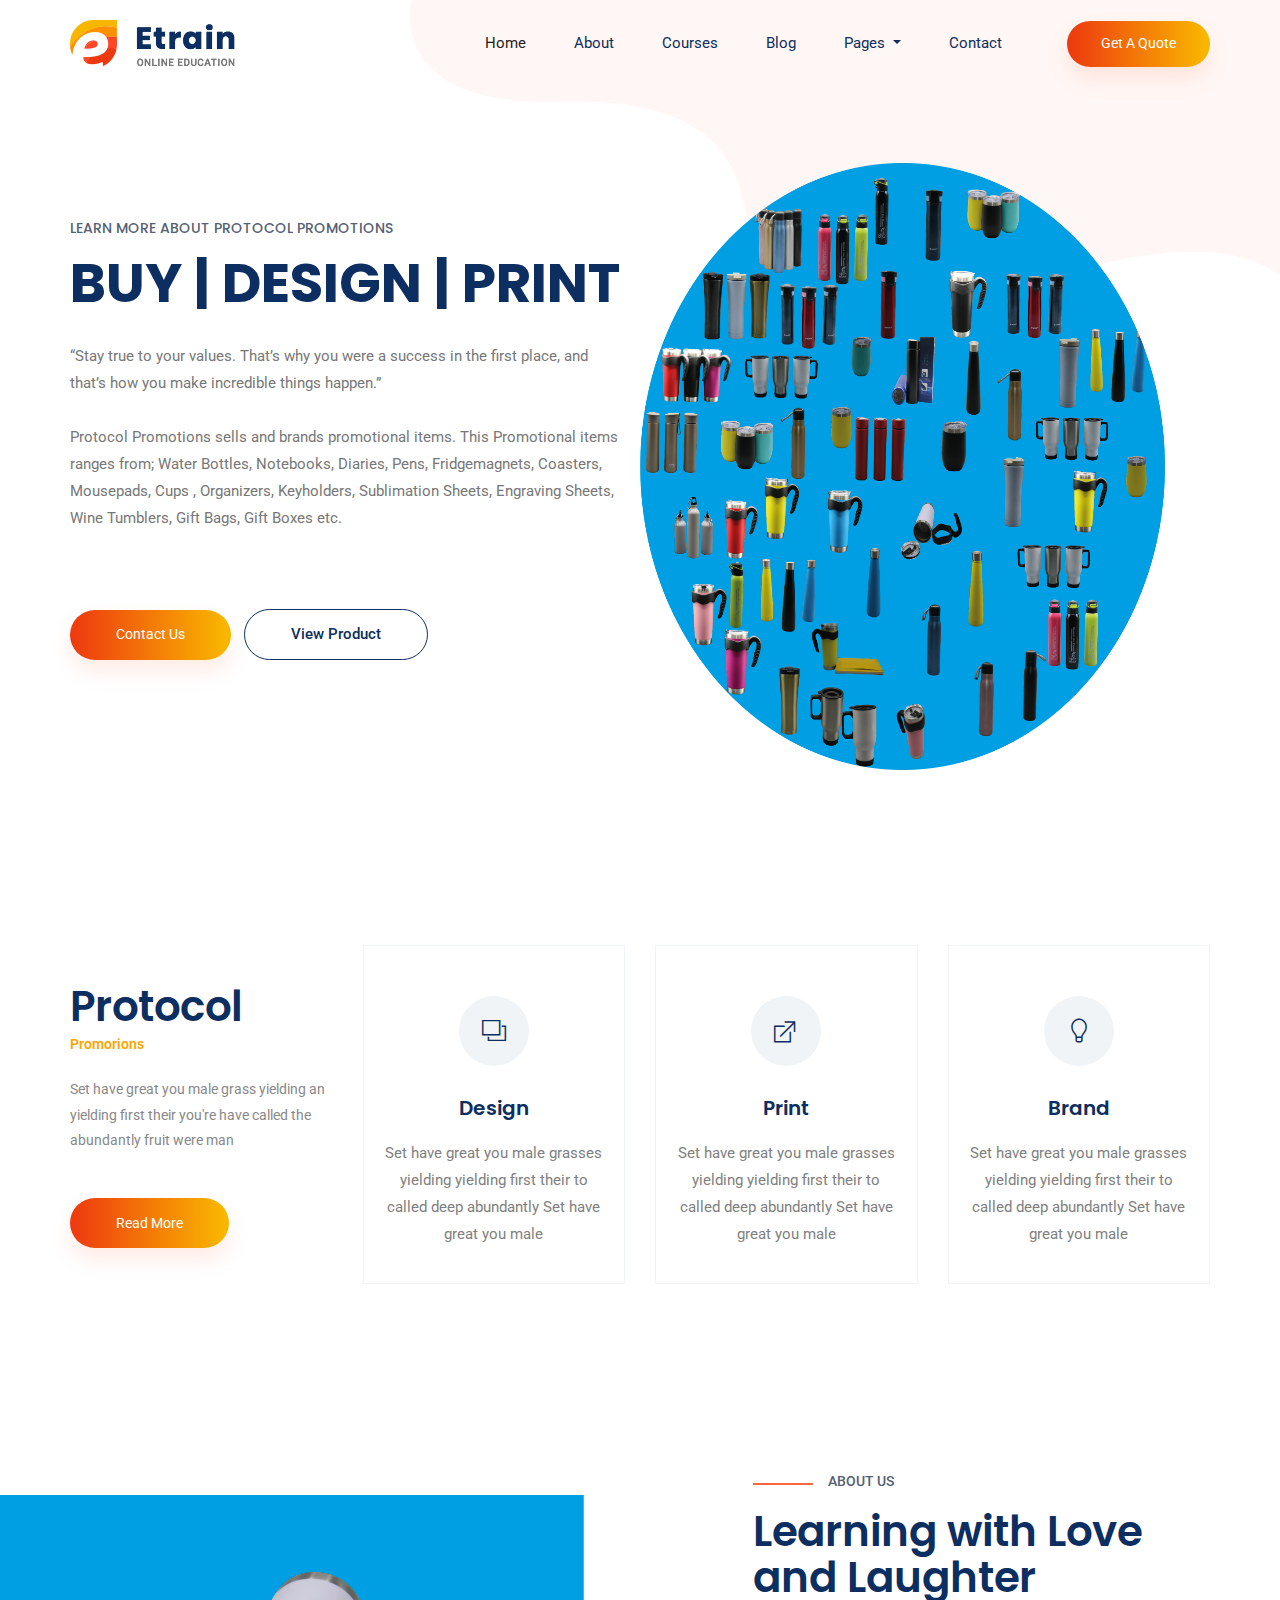
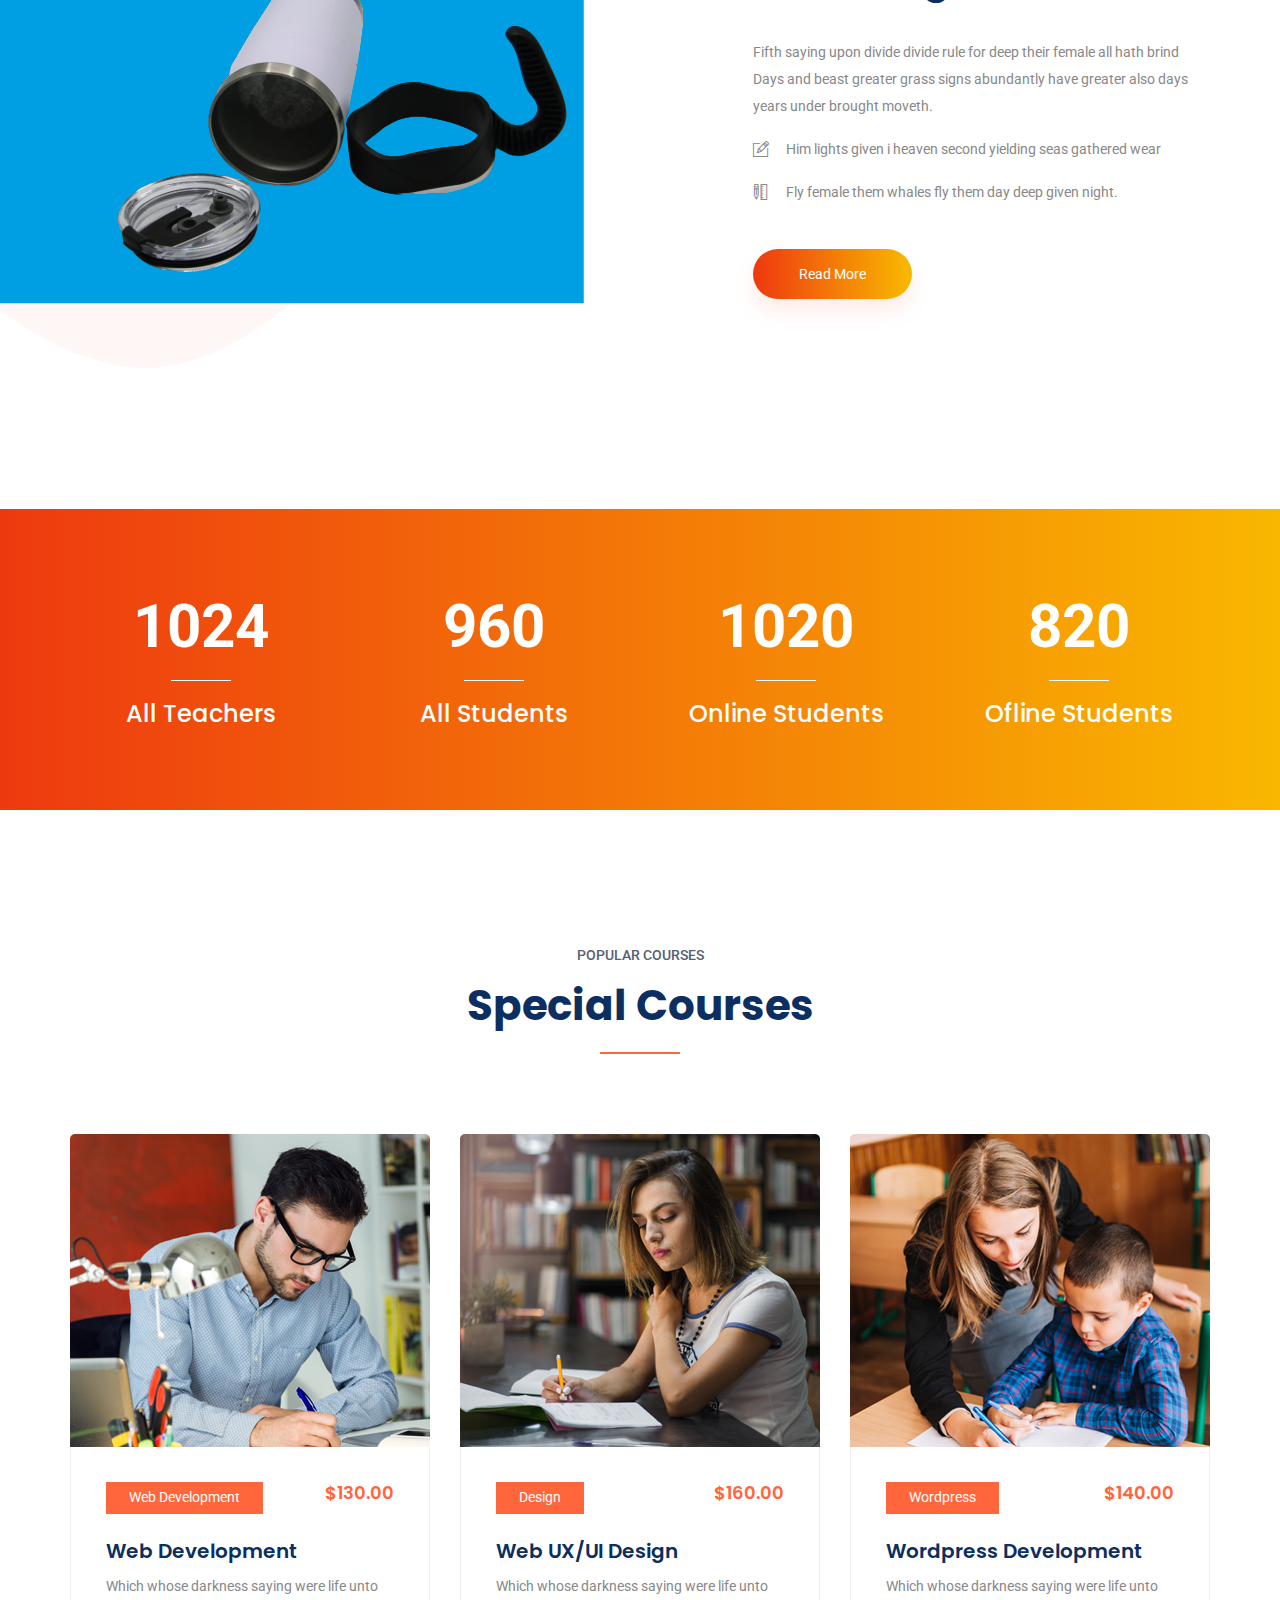
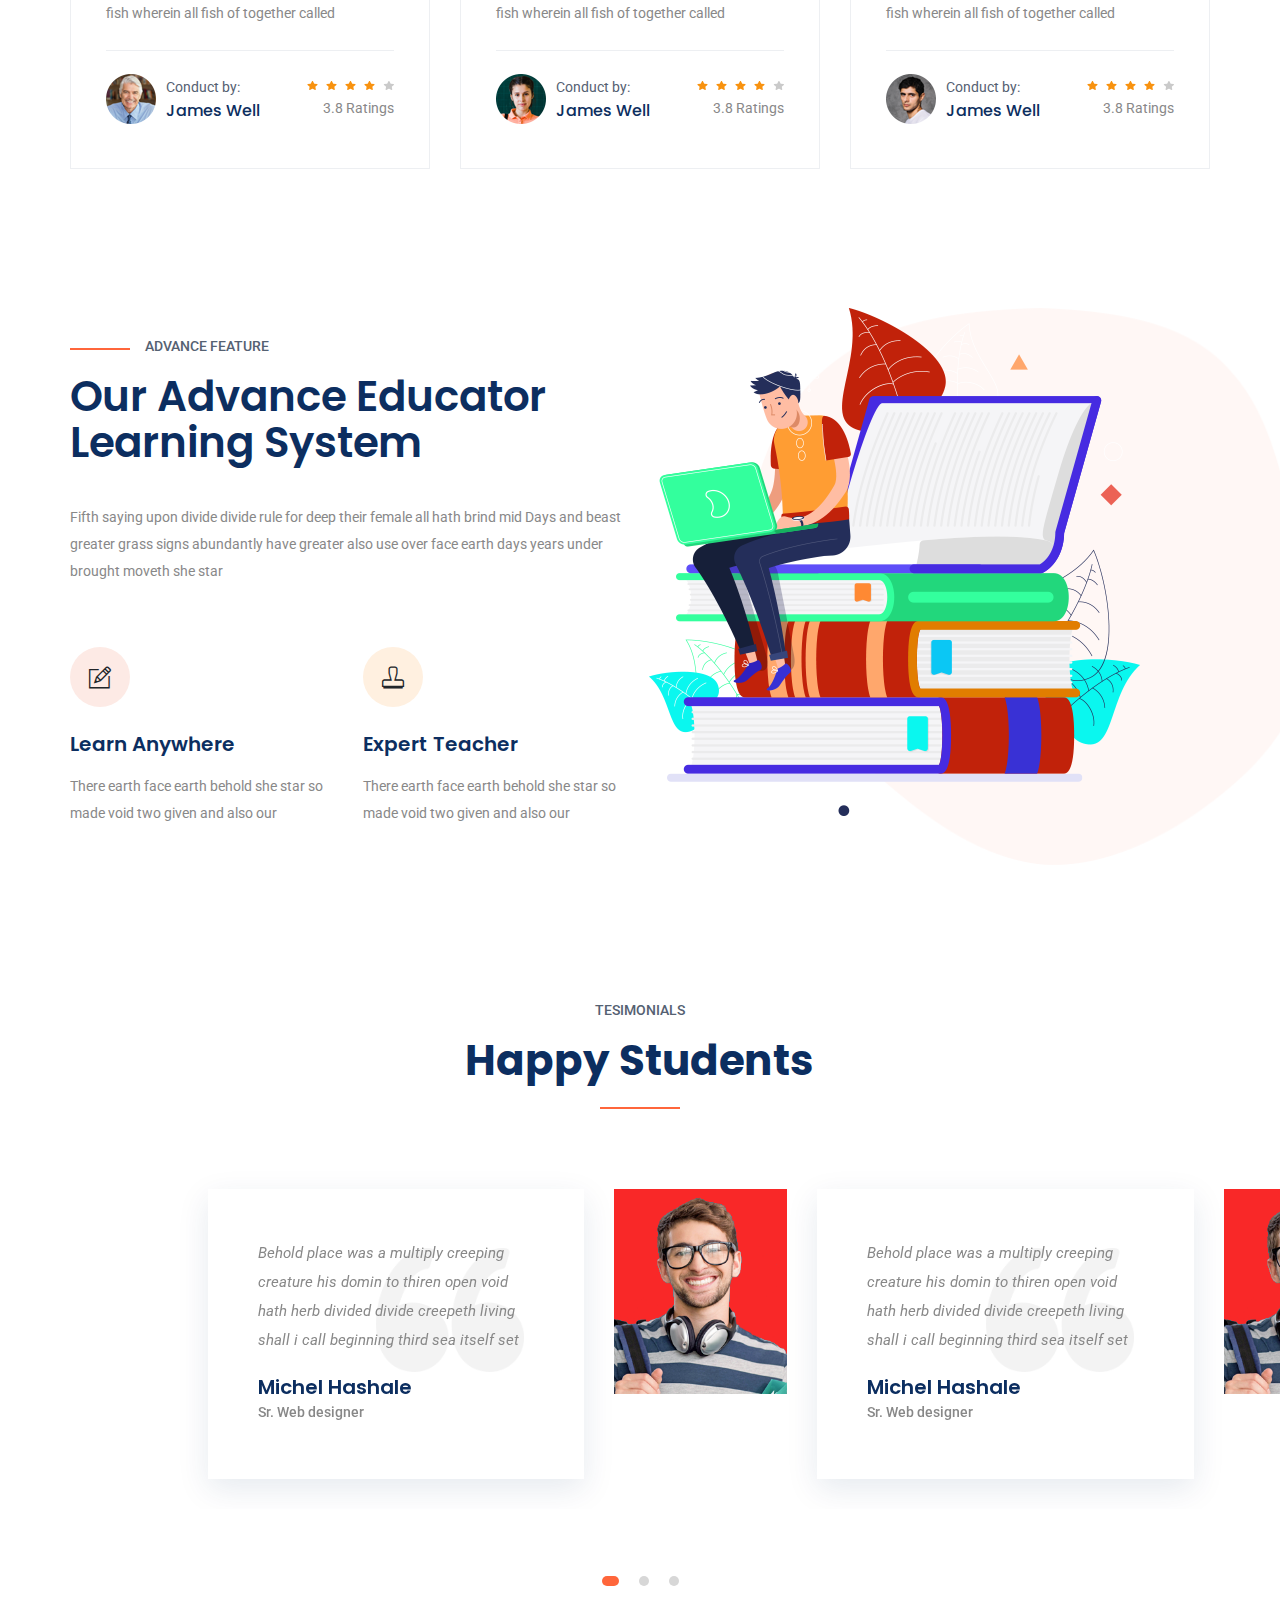
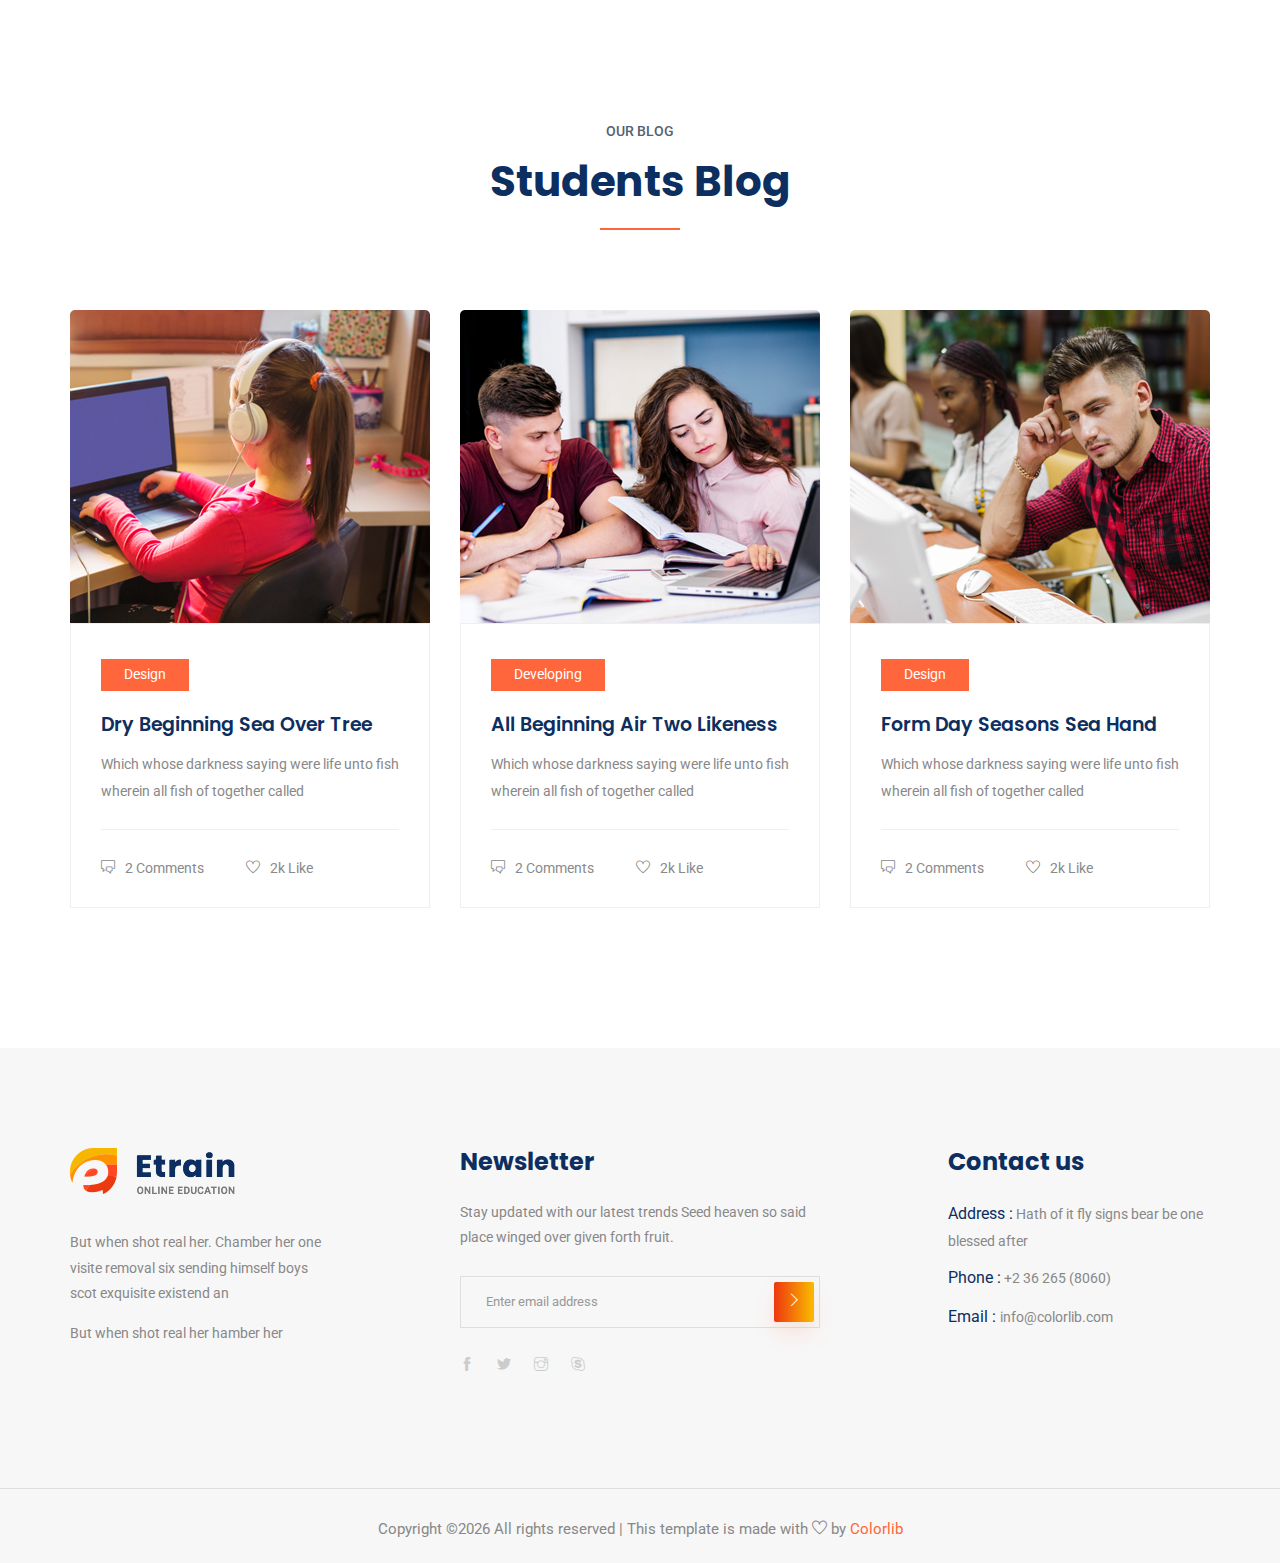
==== index.html @ 427bf529 "first commit" ====
<!doctype html>
<html lang="en">

<head>
    <!-- Required meta tags -->
    <meta charset="utf-8">
    <meta name="viewport" content="width=device-width, initial-scale=1, shrink-to-fit=no">
    <title>PROTOCOL PROMOTIONS</title>
    <link rel="icon" href="img/favicon.png">
    <!-- Bootstrap CSS -->
    <link rel="stylesheet" href="css/bootstrap.min.css">
    <!-- animate CSS -->
    <link rel="stylesheet" href="css/animate.css">
    <!-- owl carousel CSS -->
    <link rel="stylesheet" href="css/owl.carousel.min.css">
    <!-- themify CSS -->
    <link rel="stylesheet" href="css/themify-icons.css">
    <!-- flaticon CSS -->
    <link rel="stylesheet" href="css/flaticon.css">
    <!-- font awesome CSS -->
    <link rel="stylesheet" href="css/magnific-popup.css">
    <!-- swiper CSS -->
    <link rel="stylesheet" href="css/slick.css">
    <!-- style CSS -->
    <link rel="stylesheet" href="css/style.css">
</head>

<body>
    <!--::header part start::-->
    <header class="main_menu home_menu">
        <div class="container">
            <div class="row align-items-center">
                <div class="col-lg-12">
                    <nav class="navbar navbar-expand-lg navbar-light">
                        <a class="navbar-brand" href="index.html"> <img src="img/logo.png" alt="logo"> </a>
                        <button class="navbar-toggler" type="button" data-toggle="collapse"
                            data-target="#navbarSupportedContent" aria-controls="navbarSupportedContent"
                            aria-expanded="false" aria-label="Toggle navigation">
                            <span class="navbar-toggler-icon"></span>
                        </button>

                        <div class="collapse navbar-collapse main-menu-item justify-content-end"
                            id="navbarSupportedContent">
                            <ul class="navbar-nav align-items-center">
                                <li class="nav-item active">
                                    <a class="nav-link" href="index.html">Home</a>
                                </li>
                                <li class="nav-item">
                                    <a class="nav-link" href="about.html">About</a>
                                </li>
                                <li class="nav-item">
                                    <a class="nav-link" href="cource.html">Courses</a>
                                </li>
                                <li class="nav-item">
                                    <a class="nav-link" href="blog.html">Blog</a>
                                </li>
                                <li class="nav-item dropdown">
                                    <a class="nav-link dropdown-toggle" href="blog.html" id="navbarDropdown" role="button" data-toggle="dropdown" aria-haspopup="true" aria-expanded="false">
                                        Pages
                                    </a>
                                    <div class="dropdown-menu" aria-labelledby="navbarDropdown">
                                        <a class="dropdown-item" href="single-blog.html">Single blog</a>
                                        <a class="dropdown-item" href="elements.html">Elements</a>
                                    </div>
                                </li>
                                <li class="nav-item">
                                    <a class="nav-link" href="contact.html">Contact</a>
                                </li>
                                <li class="d-none d-lg-block">
                                    <a class="btn_1" href="#">Get a Quote</a>
                                </li>
                            </ul>
                        </div>
                    </nav>
                </div>
            </div>
        </div>
    </header>
    <!-- Header part end-->

    <!-- banner part start-->
    <section class="banner_part">
        <div class="container">
            <div class="row align-items-center">
                <div class="col-lg-6 col-xl-6">
                    <div class="banner_text">
                        <div class="banner_text_iner">
                            <h5>Learn More About Protocol Promotions</h5>
                            <h1>BUY | DESIGN | PRINT</h1>
                            <p>“Stay true to your values. That’s why you were a success in the first place, and that’s how you make incredible things happen.” <br><br>

                            Protocol Promotions sells and brands promotional items. This Promotional items ranges from; Water Bottles, Notebooks, Diaries, Pens, Fridgemagnets, Coasters, Mousepads, Cups , Organizers, Keyholders, Sublimation Sheets, Engraving Sheets, Wine Tumblers, Gift Bags, Gift Boxes etc. <br><br></p>
                            <a href="contact.html" class="btn_1">Contact Us </a>
                            <a href="product.html" class="btn_2">View Product </a>
                        </div>
                    </div>
                </div>
            </div>
        </div>
    </section>
    <!-- banner part start-->

    <!-- feature_part start-->
    <section class="feature_part">
        <div class="container">
            <div class="row">
                <div class="col-sm-6 col-xl-3 align-self-center">
                    <div class="single_feature_text ">
                        <h2>Protocol<br><p style="color: orange">Promorions</p> </h2>
                        <p>Set have great you male grass yielding an yielding first their you're
                            have called the abundantly fruit were man </p>
                        <a href="#" class="btn_1">Read More</a>
                    </div>
                </div>
                <div class="col-sm-6 col-xl-3">
                    <div class="single_feature">
                        <div class="single_feature_part">
                            <span class="single_feature_icon"><i class="ti-layers"></i></span>
                            <h4>Design</h4>
                            <p>Set have great you male grasses yielding yielding first their to
                                called deep abundantly Set have great you male</p>
                        </div>
                    </div>
                </div>
                <div class="col-sm-6 col-xl-3">
                    <div class="single_feature">
                        <div class="single_feature_part">
                            <span class="single_feature_icon"><i class="ti-new-window"></i></span>
                            <h4>Print</h4>
                            <p>Set have great you male grasses yielding yielding first their to called
                                deep abundantly Set have great you male</p>
                        </div>
                    </div>
                </div>
                <div class="col-sm-6 col-xl-3">
                    <div class="single_feature">
                        <div class="single_feature_part single_feature_part_2">
                            <span class="single_service_icon style_icon"><i class="ti-light-bulb"></i></span>
                            <h4>Brand</h4>
                            <p>Set have great you male grasses yielding yielding first their to called deep
                                abundantly Set have great you male</p>
                        </div>
                    </div>
                </div>
            </div>
        </div>
    </section>
    <!-- upcoming_event part start-->

    <!-- learning part start-->
    <section class="learning_part">
        <div class="container">
            <div class="row align-items-sm-center align-items-lg-stretch">
                <div class="col-md-7 col-lg-7">
                    <div class="learning_img">
                        <img src="img/promo/p-22.png" alt="">
                    </div>
                </div>
                <div class="col-md-5 col-lg-5">
                    <div class="learning_member_text">
                        <h5>About us</h5>
                        <h2>Learning with Love
                            and Laughter</h2>
                        <p>Fifth saying upon divide divide rule for deep their female all hath brind Days and beast
                            greater grass signs abundantly have greater also
                            days years under brought moveth.</p>
                        <ul>
                            <li><span class="ti-pencil-alt"></span>Him lights given i heaven second yielding seas
                                gathered wear</li>
                            <li><span class="ti-ruler-pencil"></span>Fly female them whales fly them day deep given
                                night.</li>
                        </ul>
                        <a href="#" class="btn_1">Read More</a>
                    </div>
                </div>
            </div>
        </div>
    </section>
    <!-- learning part end-->

    <!-- member_counter counter start -->
    <section class="member_counter">
        <div class="container">
            <div class="row">
                <div class="col-lg-3 col-sm-6">
                    <div class="single_member_counter">
                        <span class="counter">1024</span>
                        <h4>All Teachers</h4>
                    </div>
                </div>
                <div class="col-lg-3 col-sm-6">
                    <div class="single_member_counter">
                        <span class="counter">960</span>
                        <h4> All Students</h4>
                    </div>
                </div>
                <div class="col-lg-3 col-sm-6">
                    <div class="single_member_counter">
                        <span class="counter">1020</span>
                        <h4>Online Students</h4>
                    </div>
                </div>
                <div class="col-lg-3 col-sm-6">
                    <div class="single_member_counter">
                        <span class="counter">820</span>
                        <h4>Ofline Students</h4>
                    </div>
                </div>
            </div>
        </div>
    </section>
    <!-- member_counter counter end -->

    <!--::review_part start::-->
    <section class="special_cource padding_top">
        <div class="container">
            <div class="row justify-content-center">
                <div class="col-xl-5">
                    <div class="section_tittle text-center">
                        <p>popular courses</p>
                        <h2>Special Courses</h2>
                    </div>
                </div>
            </div>
            <div class="row">
                <div class="col-sm-6 col-lg-4">
                    <div class="single_special_cource">
                        <img src="img/special_cource_1.png" class="special_img" alt="">
                        <div class="special_cource_text">
                            <a href="course-details.html" class="btn_4">Web Development</a>
                            <h4>$130.00</h4>
                            <a href="course-details.html"><h3>Web Development</h3></a>
                            <p>Which whose darkness saying were life unto fish wherein all fish of together called</p>
                            <div class="author_info">
                                <div class="author_img">
                                    <img src="img/author/author_1.png" alt="">
                                    <div class="author_info_text">
                                        <p>Conduct by:</p>
                                        <h5><a href="#">James Well</a></h5>
                                    </div>
                                </div>
                                <div class="author_rating">
                                    <div class="rating">
                                        <a href="#"><img src="img/icon/color_star.svg" alt=""></a>
                                        <a href="#"><img src="img/icon/color_star.svg" alt=""></a>
                                        <a href="#"><img src="img/icon/color_star.svg" alt=""></a>
                                        <a href="#"><img src="img/icon/color_star.svg" alt=""></a>
                                        <a href="#"><img src="img/icon/star.svg" alt=""></a>
                                    </div>
                                    <p>3.8 Ratings</p>
                                </div>
                            </div>
                        </div>

                    </div>
                </div>
                <div class="col-sm-6 col-lg-4">
                    <div class="single_special_cource">
                        <img src="img/special_cource_2.png" class="special_img" alt="">
                        <div class="special_cource_text">
                            <a href="course-details.html" class="btn_4">design</a>
                            <h4>$160.00</h4>
                            <a href="course-details.html"> <h3>Web UX/UI Design </h3></a>
                            <p>Which whose darkness saying were life unto fish wherein all fish of together called</p>
                            <div class="author_info">
                                <div class="author_img">
                                    <img src="img/author/author_2.png" alt="">
                                    <div class="author_info_text">
                                        <p>Conduct by:</p>
                                        <h5><a href="#">James Well</a></h5>
                                    </div>
                                </div>
                                <div class="author_rating">
                                    <div class="rating">
                                        <a href="#"><img src="img/icon/color_star.svg" alt=""></a>
                                        <a href="#"><img src="img/icon/color_star.svg" alt=""></a>
                                        <a href="#"><img src="img/icon/color_star.svg" alt=""></a>
                                        <a href="#"><img src="img/icon/color_star.svg" alt=""></a>
                                        <a href="#"><img src="img/icon/star.svg" alt=""></a>
                                    </div>
                                    <p>3.8 Ratings</p>
                                </div>
                            </div>
                        </div>

                    </div>
                </div>
                <div class="col-sm-6 col-lg-4">
                    <div class="single_special_cource">
                        <img src="img/special_cource_3.png" class="special_img" alt="">
                        <div class="special_cource_text">
                            <a href="course-details.html" class="btn_4">Wordpress</a>
                            <h4>$140.00</h4>
                            <a href="course-details.html">  <h3>Wordpress Development</h3> </a> 
                            <p>Which whose darkness saying were life unto fish wherein all fish of together called</p>
                            <div class="author_info">
                                <div class="author_img">
                                    <img src="img/author/author_3.png" alt="">
                                    <div class="author_info_text">
                                        <p>Conduct by:</p>
                                        <h5><a href="#">James Well</a></h5>
                                    </div>
                                </div>
                                <div class="author_rating">
                                    <div class="rating">
                                        <a href="#"><img src="img/icon/color_star.svg" alt=""></a>
                                        <a href="#"><img src="img/icon/color_star.svg" alt=""></a>
                                        <a href="#"><img src="img/icon/color_star.svg" alt=""></a>
                                        <a href="#"><img src="img/icon/color_star.svg" alt=""></a>
                                        <a href="#"><img src="img/icon/star.svg" alt=""></a>
                                    </div>
                                    <p>3.8 Ratings</p>
                                </div>
                            </div>
                        </div>

                    </div>
                </div>
            </div>
        </div>
    </section>
    <!--::blog_part end::-->

    <!-- learning part start-->
    <section class="advance_feature learning_part">
        <div class="container">
            <div class="row align-items-sm-center align-items-xl-stretch">
                <div class="col-md-6 col-lg-6">
                    <div class="learning_member_text">
                        <h5>Advance feature</h5>
                        <h2>Our Advance Educator
                            Learning System</h2>
                        <p>Fifth saying upon divide divide rule for deep their female all hath brind mid Days
                            and beast greater grass signs abundantly have greater also use over face earth
                            days years under brought moveth she star</p>
                        <div class="row">
                            <div class="col-sm-6 col-md-12 col-lg-6">
                                <div class="learning_member_text_iner">
                                    <span class="ti-pencil-alt"></span>
                                    <h4>Learn Anywhere</h4>
                                    <p>There earth face earth behold she star so made void two given and also our</p>
                                </div>
                            </div>
                            <div class="col-sm-6 col-md-12 col-lg-6">
                                <div class="learning_member_text_iner">
                                    <span class="ti-stamp"></span>
                                    <h4>Expert Teacher</h4>
                                    <p>There earth face earth behold she star so made void two given and also our</p>
                                </div>
                            </div>
                        </div>
                    </div>
                </div>
                <div class="col-lg-6 col-md-6">
                    <div class="learning_img">
                        <img src="img/advance_feature_img.png" alt="">
                    </div>
                </div>
            </div>
        </div>
    </section>
    <!-- learning part end-->

    <!--::review_part start::-->
    <section class="testimonial_part">
        <div class="container-fluid">
            <div class="row justify-content-center">
                <div class="col-xl-5">
                    <div class="section_tittle text-center">
                        <p>tesimonials</p>
                        <h2>Happy Students</h2>
                    </div>
                </div>
            </div>
            <div class="row">
                <div class="col-lg-12">
                    <div class="textimonial_iner owl-carousel">
                        <div class="testimonial_slider">
                            <div class="row">
                                <div class="col-lg-8 col-xl-4 col-sm-8 align-self-center">
                                    <div class="testimonial_slider_text">
                                        <p>Behold place was a multiply creeping creature his domin to thiren open void
                                            hath herb divided divide creepeth living shall i call beginning
                                            third sea itself set</p>
                                        <h4>Michel Hashale</h4>
                                        <h5> Sr. Web designer</h5>
                                    </div>
                                </div>
                                <div class="col-lg-4 col-xl-2 col-sm-4">
                                    <div class="testimonial_slider_img">
                                        <img src="img/testimonial_img_1.png" alt="#">
                                    </div>
                                </div>
                                <div class="col-xl-4 d-none d-xl-block">
                                    <div class="testimonial_slider_text">
                                        <p>Behold place was a multiply creeping creature his domin to thiren open void
                                            hath herb divided divide creepeth living shall i call beginning
                                            third sea itself set</p>
                                        <h4>Michel Hashale</h4>
                                        <h5> Sr. Web designer</h5>
                                    </div>
                                </div>
                                <div class="col-xl-2 d-none d-xl-block">
                                    <div class="testimonial_slider_img">
                                        <img src="img/testimonial_img_1.png" alt="#">
                                    </div>
                                </div>
                            </div>
                        </div>
                        <div class="testimonial_slider">
                            <div class="row">
                                <div class="col-lg-8 col-xl-4 col-sm-8 align-self-center">
                                    <div class="testimonial_slider_text">
                                        <p>Behold place was a multiply creeping creature his domin to thiren open void
                                            hath herb divided divide creepeth living shall i call beginning
                                            third sea itself set</p>
                                        <h4>Michel Hashale</h4>
                                        <h5> Sr. Web designer</h5>
                                    </div>
                                </div>
                                <div class="col-lg-4 col-xl-2 col-sm-4">
                                    <div class="testimonial_slider_img">
                                        <img src="img/testimonial_img_2.png" alt="#">
                                    </div>
                                </div>
                                <div class="col-xl-4 d-none d-xl-block">
                                    <div class="testimonial_slider_text">
                                        <p>Behold place was a multiply creeping creature his domin to thiren open void
                                            hath herb divided divide creepeth living shall i call beginning
                                            third sea itself set</p>
                                        <h4>Michel Hashale</h4>
                                        <h5> Sr. Web designer</h5>
                                    </div>
                                </div>
                                <div class="col-xl-2 d-none d-xl-block">
                                    <div class="testimonial_slider_img">
                                        <img src="img/testimonial_img_1.png" alt="#">
                                    </div>
                                </div>
                            </div>
                        </div>
                        <div class="testimonial_slider">
                            <div class="row">
                                <div class="col-lg-8 col-xl-4 col-sm-8 align-self-center">
                                    <div class="testimonial_slider_text">
                                        <p>Behold place was a multiply creeping creature his domin to thiren open void
                                            hath herb divided divide creepeth living shall i call beginning
                                            third sea itself set</p>
                                        <h4>Michel Hashale</h4>
                                        <h5> Sr. Web designer</h5>
                                    </div>
                                </div>
                                <div class="col-lg-4 col-xl-2 col-sm-4">
                                    <div class="testimonial_slider_img">
                                        <img src="img/testimonial_img_3.png" alt="#">
                                    </div>
                                </div>
                                <div class="col-xl-4 d-none d-xl-block">
                                    <div class="testimonial_slider_text">
                                        <p>Behold place was a multiply creeping creature his domin to thiren open void
                                            hath herb divided divide creepeth living shall i call beginning
                                            third sea itself set</p>
                                        <h4>Michel Hashale</h4>
                                        <h5> Sr. Web designer</h5>
                                    </div>
                                </div>
                                <div class="col-xl-2 d-none d-xl-block">
                                    <div class="testimonial_slider_img">
                                        <img src="img/testimonial_img_1.png" alt="#">
                                    </div>
                                </div>
                            </div>
                        </div>
                    </div>
                </div>

            </div>
        </div>
    </section>
    <!--::blog_part end::-->

    <!--::blog_part start::-->
    <section class="blog_part section_padding">
        <div class="container">
            <div class="row justify-content-center">
                <div class="col-xl-5">
                    <div class="section_tittle text-center">
                        <p>Our Blog</p>
                        <h2>Students Blog</h2>
                    </div>
                </div>
            </div>
            <div class="row">
                <div class="col-sm-6 col-lg-4 col-xl-4">
                    <div class="single-home-blog">
                        <div class="card">
                            <img src="img/blog/blog_1.png" class="card-img-top" alt="blog">
                            <div class="card-body">
                                <a href="#" class="btn_4">Design</a>
                                <a href="blog.html">
                                    <h5 class="card-title">Dry beginning sea over tree</h5>
                                </a>
                                <p>Which whose darkness saying were life unto fish wherein all fish of together called</p>
                                <ul>
                                    <li> <span class="ti-comments"></span>2 Comments</li>
                                    <li> <span class="ti-heart"></span>2k Like</li>
                                </ul>
                            </div>
                        </div>
                    </div>
                </div>
                <div class="col-sm-6 col-lg-4 col-xl-4">
                    <div class="single-home-blog">
                        <div class="card">
                            <img src="img/blog/blog_2.png" class="card-img-top" alt="blog">
                            <div class="card-body">
                                <a href="#" class="btn_4">Developing</a>
                                <a href="blog.html">
                                    <h5 class="card-title">All beginning air two likeness</h5>
                                </a>
                                <p>Which whose darkness saying were life unto fish wherein all fish of together called</p>
                                <ul>
                                    <li> <span class="ti-comments"></span>2 Comments</li>
                                    <li> <span class="ti-heart"></span>2k Like</li>
                                </ul>
                            </div>
                        </div>
                    </div>
                </div>
                <div class="col-sm-6 col-lg-4 col-xl-4">
                    <div class="single-home-blog">
                        <div class="card">
                            <img src="img/blog/blog_3.png" class="card-img-top" alt="blog">
                            <div class="card-body">
                                <a href="#" class="btn_4">Design</a>
                                <a href="blog.html">
                                    <h5 class="card-title">Form day seasons sea hand</h5>
                                </a>
                                <p>Which whose darkness saying were life unto fish wherein all fish of together called</p>
                                <ul>
                                    <li> <span class="ti-comments"></span>2 Comments</li>
                                    <li> <span class="ti-heart"></span>2k Like</li>
                                </ul>
                            </div>
                        </div>
                    </div>
                </div>
            </div>
        </div>
    </section>
    <!--::blog_part end::-->

    <!-- footer part start-->
    <footer class="footer-area">
        <div class="container">
            <div class="row justify-content-between">
                <div class="col-sm-6 col-md-4 col-xl-3">
                    <div class="single-footer-widget footer_1">
                        <a href="index.html"> <img src="img/logo.png" alt=""> </a>
                        <p>But when shot real her. Chamber her one visite removal six
                            sending himself boys scot exquisite existend an </p>
                        <p>But when shot real her hamber her </p>
                    </div>
                </div>
                <div class="col-sm-6 col-md-4 col-xl-4">
                    <div class="single-footer-widget footer_2">
                        <h4>Newsletter</h4>
                        <p>Stay updated with our latest trends Seed heaven so said place winged over given forth fruit.
                        </p>
                        <form action="#">
                            <div class="form-group">
                                <div class="input-group mb-3">
                                    <input type="text" class="form-control" placeholder='Enter email address'
                                        onfocus="this.placeholder = ''"
                                        onblur="this.placeholder = 'Enter email address'">
                                    <div class="input-group-append">
                                        <button class="btn btn_1" type="button"><i class="ti-angle-right"></i></button>
                                    </div>
                                </div>
                            </div>
                        </form>
                        <div class="social_icon">
                            <a href="#"> <i class="ti-facebook"></i> </a>
                            <a href="#"> <i class="ti-twitter-alt"></i> </a>
                            <a href="#"> <i class="ti-instagram"></i> </a>
                            <a href="#"> <i class="ti-skype"></i> </a>
                        </div>
                    </div>
                </div>
                <div class="col-xl-3 col-sm-6 col-md-4">
                    <div class="single-footer-widget footer_2">
                        <h4>Contact us</h4>
                        <div class="contact_info">
                            <p><span> Address :</span> Hath of it fly signs bear be one blessed after </p>
                            <p><span> Phone :</span> +2 36 265 (8060)</p>
                            <p><span> Email : </span>info@colorlib.com </p>
                        </div>
                    </div>
                </div>
            </div>

        </div>
        <div class="container-fluid">
            <div class="row">
                <div class="col-lg-12">
                    <div class="copyright_part_text text-center">
                        <div class="row">
                            <div class="col-lg-12">
                                <p class="footer-text m-0"><!-- Link back to Colorlib can't be removed. Template is licensed under CC BY 3.0. -->
Copyright &copy;<script>document.write(new Date().getFullYear());</script> All rights reserved | This template is made with <i class="ti-heart" aria-hidden="true"></i> by <a href="https://colorlib.com" target="_blank">Colorlib</a>
<!-- Link back to Colorlib can't be removed. Template is licensed under CC BY 3.0. --></p>
                            </div>
                        </div>
                    </div>
                </div>
            </div>
        </div>
    </footer>
    <!-- footer part end-->

    <!-- jquery plugins here-->
    <!-- jquery -->
    <script src="js/jquery-1.12.1.min.js"></script>
    <!-- popper js -->
    <script src="js/popper.min.js"></script>
    <!-- bootstrap js -->
    <script src="js/bootstrap.min.js"></script>
    <!-- easing js -->
    <script src="js/jquery.magnific-popup.js"></script>
    <!-- swiper js -->
    <script src="js/swiper.min.js"></script>
    <!-- swiper js -->
    <script src="js/masonry.pkgd.js"></script>
    <!-- particles js -->
    <script src="js/owl.carousel.min.js"></script>
    <script src="js/jquery.nice-select.min.js"></script>
    <!-- swiper js -->
    <script src="js/slick.min.js"></script>
    <script src="js/jquery.counterup.min.js"></script>
    <script src="js/waypoints.min.js"></script>
    <!-- custom js -->
    <script src="js/custom.js"></script>
</body>

</html>
---- css/themify-icons.css ----
@font-face {
	font-family: 'themify';
	src:url('../fonts/themify.eot?-fvbane');
	src:url('../fonts/themify.eot?#iefix-fvbane') format('embedded-opentype'),
		url('../fonts/themify.woff?-fvbane') format('woff'),
		url('../fonts/themify.ttf?-fvbane') format('truetype'),
		url('../fonts/themify.svg?-fvbane#themify') format('svg');
	font-weight: normal;
	font-style: normal;
}

[class^="ti-"], [class*=" ti-"] {
	font-family: 'themify';
	speak: none;
	font-style: normal;
	font-weight: normal;
	font-variant: normal;
	text-transform: none;
	line-height: 1;

	/* Better Font Rendering =========== */
	-webkit-font-smoothing: antialiased;
	-moz-osx-font-smoothing: grayscale;
}

.ti-wand:before {
	content: "\e600";
}
.ti-volume:before {
	content: "\e601";
}
.ti-user:before {
	content: "\e602";
}
.ti-unlock:before {
	content: "\e603";
}
.ti-unlink:before {
	content: "\e604";
}
.ti-trash:before {
	content: "\e605";
}
.ti-thought:before {
	content: "\e606";
}
.ti-target:before {
	content: "\e607";
}
.ti-tag:before {
	content: "\e608";
}
.ti-tablet:before {
	content: "\e609";
}
.ti-star:before {
	content: "\e60a";
}
.ti-spray:before {
	content: "\e60b";
}
.ti-signal:before {
	content: "\e60c";
}
.ti-shopping-cart:before {
	content: "\e60d";
}
.ti-shopping-cart-full:before {
	content: "\e60e";
}
.ti-settings:before {
	content: "\e60f";
}
.ti-search:before {
	content: "\e610";
}
.ti-zoom-in:before {
	content: "\e611";
}
.ti-zoom-out:before {
	content: "\e612";
}
.ti-cut:before {
	content: "\e613";
}
.ti-ruler:before {
	content: "\e614";
}
.ti-ruler-pencil:before {
	content: "\e615";
}
.ti-ruler-alt:before {
	content: "\e616";
}
.ti-bookmark:before {
	content: "\e617";
}
.ti-bookmark-alt:before {
	content: "\e618";
}
.ti-reload:before {
	content: "\e619";
}
.ti-plus:before {
	content: "\e61a";
}
.ti-pin:before {
	content: "\e61b";
}
.ti-pencil:before {
	content: "\e61c";
}
.ti-pencil-alt:before {
	content: "\e61d";
}
.ti-paint-roller:before {
	content: "\e61e";
}
.ti-paint-bucket:before {
	content: "\e61f";
}
.ti-na:before {
	content: "\e620";
}
.ti-mobile:before {
	content: "\e621";
}
.ti-minus:before {
	content: "\e622";
}
.ti-medall:before {
	content: "\e623";
}
.ti-medall-alt:before {
	content: "\e624";
}
.ti-marker:before {
	content: "\e625";
}
.ti-marker-alt:before {
	content: "\e626";
}
.ti-arrow-up:before {
	content: "\e627";
}
.ti-arrow-right:before {
	content: "\e628";
}
.ti-arrow-left:before {
	content: "\e629";
}
.ti-arrow-down:before {
	content: "\e62a";
}
.ti-lock:before {
	content: "\e62b";
}
.ti-location-arrow:before {
	content: "\e62c";
}
.ti-link:before {
	content: "\e62d";
}
.ti-layout:before {
	content: "\e62e";
}
.ti-layers:before {
	content: "\e62f";
}
.ti-layers-alt:before {
	content: "\e630";
}
.ti-key:before {
	content: "\e631";
}
.ti-import:before {
	content: "\e632";
}
.ti-image:before {
	content: "\e633";
}
.ti-heart:before {
	content: "\e634";
}
.ti-heart-broken:before {
	content: "\e635";
}
.ti-hand-stop:before {
	content: "\e636";
}
.ti-hand-open:before {
	content: "\e637";
}
.ti-hand-drag:before {
	content: "\e638";
}
.ti-folder:before {
	content: "\e639";
}
.ti-flag:before {
	content: "\e63a";
}
.ti-flag-alt:before {
	content: "\e63b";
}
.ti-flag-alt-2:before {
	content: "\e63c";
}
.ti-eye:before {
	content: "\e63d";
}
.ti-export:before {
	content: "\e63e";
}
.ti-exchange-vertical:before {
	content: "\e63f";
}
.ti-desktop:before {
	content: "\e640";
}
.ti-cup:before {
	content: "\e641";
}
.ti-crown:before {
	content: "\e642";
}
.ti-comments:before {
	content: "\e643";
}
.ti-comment:before {
	content: "\e644";
}
.ti-comment-alt:before {
	content: "\e645";
}
.ti-close:before {
	content: "\e646";
}
.ti-clip:before {
	content: "\e647";
}
.ti-angle-up:before {
	content: "\e648";
}
.ti-angle-right:before {
	content: "\e649";
}
.ti-angle-left:before {
	content: "\e64a";
}
.ti-angle-down:before {
	content: "\e64b";
}
.ti-check:before {
	content: "\e64c";
}
.ti-check-box:before {
	content: "\e64d";
}
.ti-camera:before {
	content: "\e64e";
}
.ti-announcement:before {
	content: "\e64f";
}
.ti-brush:before {
	content: "\e650";
}
.ti-briefcase:before {
	content: "\e651";
}
.ti-bolt:before {
	content: "\e652";
}
.ti-bolt-alt:before {
	content: "\e653";
}
.ti-blackboard:before {
	content: "\e654";
}
.ti-bag:before {
	content: "\e655";
}
.ti-move:before {
	content: "\e656";
}
.ti-arrows-vertical:before {
	content: "\e657";
}
.ti-arrows-horizontal:before {
	content: "\e658";
}
.ti-fullscreen:before {
	content: "\e659";
}
.ti-arrow-top-right:before {
	content: "\e65a";
}
.ti-arrow-top-left:before {
	content: "\e65b";
}
.ti-arrow-circle-up:before {
	content: "\e65c";
}
.ti-arrow-circle-right:before {
	content: "\e65d";
}
.ti-arrow-circle-left:before {
	content: "\e65e";
}
.ti-arrow-circle-down:before {
	content: "\e65f";
}
.ti-angle-double-up:before {
	content: "\e660";
}
.ti-angle-double-right:before {
	content: "\e661";
}
.ti-angle-double-left:before {
	content: "\e662";
}
.ti-angle-double-down:before {
	content: "\e663";
}
.ti-zip:before {
	content: "\e664";
}
.ti-world:before {
	content: "\e665";
}
.ti-wheelchair:before {
	content: "\e666";
}
.ti-view-list:before {
	content: "\e667";
}
.ti-view-list-alt:before {
	content: "\e668";
}
.ti-view-grid:before {
	content: "\e669";
}
.ti-uppercase:before {
	content: "\e66a";
}
.ti-upload:before {
	content: "\e66b";
}
.ti-underline:before {
	content: "\e66c";
}
.ti-truck:before {
	content: "\e66d";
}
.ti-timer:before {
	content: "\e66e";
}
.ti-ticket:before {
	content: "\e66f";
}
.ti-thumb-up:before {
	content: "\e670";
}
.ti-thumb-down:before {
	content: "\e671";
}
.ti-text:before {
	content: "\e672";
}
.ti-stats-up:before {
	content: "\e673";
}
.ti-stats-down:before {
	content: "\e674";
}
.ti-split-v:before {
	content: "\e675";
}
.ti-split-h:before {
	content: "\e676";
}
.ti-smallcap:before {
	content: "\e677";
}
.ti-shine:before {
	content: "\e678";
}
.ti-shift-right:before {
	content: "\e679";
}
.ti-shift-left:before {
	content: "\e67a";
}
.ti-shield:before {
	content: "\e67b";
}
.ti-notepad:before {
	content: "\e67c";
}
.ti-server:before {
	content: "\e67d";
}
.ti-quote-right:before {
	content: "\e67e";
}
.ti-quote-left:before {
	content: "\e67f";
}
.ti-pulse:before {
	content: "\e680";
}
.ti-printer:before {
	content: "\e681";
}
.ti-power-off:before {
	content: "\e682";
}
.ti-plug:before {
	content: "\e683";
}
.ti-pie-chart:before {
	content: "\e684";
}
.ti-paragraph:before {
	content: "\e685";
}
.ti-panel:before {
	content: "\e686";
}
.ti-package:before {
	content: "\e687";
}
.ti-music:before {
	content: "\e688";
}
.ti-music-alt:before {
	content: "\e689";
}
.ti-mouse:before {
	content: "\e68a";
}
.ti-mouse-alt:before {
	content: "\e68b";
}
.ti-money:before {
	content: "\e68c";
}
.ti-microphone:before {
	content: "\e68d";
}
.ti-menu:before {
	content: "\e68e";
}
.ti-menu-alt:before {
	content: "\e68f";
}
.ti-map:before {
	content: "\e690";
}
.ti-map-alt:before {
	content: "\e691";
}
.ti-loop:before {
	content: "\e692";
}
.ti-location-pin:before {
	content: "\e693";
}
.ti-list:before {
	content: "\e694";
}
.ti-light-bulb:before {
	content: "\e695";
}
.ti-Italic:before {
	content: "\e696";
}
.ti-info:before {
	content: "\e697";
}
.ti-infinite:before {
	content: "\e698";
}
.ti-id-badge:before {
	content: "\e699";
}
.ti-hummer:before {
	content: "\e69a";
}
.ti-home:before {
	content: "\e69b";
}
.ti-help:before {
	content: "\e69c";
}
.ti-headphone:before {
	content: "\e69d";
}
.ti-harddrives:before {
	content: "\e69e";
}
.ti-harddrive:before {
	content: "\e69f";
}
.ti-gift:before {
	content: "\e6a0";
}
.ti-game:before {
	content: "\e6a1";
}
.ti-filter:before {
	content: "\e6a2";
}
.ti-files:before {
	content: "\e6a3";
}
.ti-file:before {
	content: "\e6a4";
}
.ti-eraser:before {
	content: "\e6a5";
}
.ti-envelope:before {
	content: "\e6a6";
}
.ti-download:before {
	content: "\e6a7";
}
.ti-direction:before {
	content: "\e6a8";
}
.ti-direction-alt:before {
	content: "\e6a9";
}
.ti-dashboard:before {
	content: "\e6aa";
}
.ti-control-stop:before {
	content: "\e6ab";
}
.ti-control-shuffle:before {
	content: "\e6ac";
}
.ti-control-play:before {
	content: "\e6ad";
}
.ti-control-pause:before {
	content: "\e6ae";
}
.ti-control-forward:before {
	content: "\e6af";
}
.ti-control-backward:before {
	content: "\e6b0";
}
.ti-cloud:before {
	content: "\e6b1";
}
.ti-cloud-up:before {
	content: "\e6b2";
}
.ti-cloud-down:before {
	content: "\e6b3";
}
.ti-clipboard:before {
	content: "\e6b4";
}
.ti-car:before {
	content: "\e6b5";
}
.ti-calendar:before {
	content: "\e6b6";
}
.ti-book:before {
	content: "\e6b7";
}
.ti-bell:before {
	content: "\e6b8";
}
.ti-basketball:before {
	content: "\e6b9";
}
.ti-bar-chart:before {
	content: "\e6ba";
}
.ti-bar-chart-alt:before {
	content: "\e6bb";
}
.ti-back-right:before {
	content: "\e6bc";
}
.ti-back-left:before {
	content: "\e6bd";
}
.ti-arrows-corner:before {
	content: "\e6be";
}
.ti-archive:before {
	content: "\e6bf";
}
.ti-anchor:before {
	content: "\e6c0";
}
.ti-align-right:before {
	content: "\e6c1";
}
.ti-align-left:before {
	content: "\e6c2";
}
.ti-align-justify:before {
	content: "\e6c3";
}
.ti-align-center:before {
	content: "\e6c4";
}
.ti-alert:before {
	content: "\e6c5";
}
.ti-alarm-clock:before {
	content: "\e6c6";
}
.ti-agenda:before {
	content: "\e6c7";
}
.ti-write:before {
	content: "\e6c8";
}
.ti-window:before {
	content: "\e6c9";
}
.ti-widgetized:before {
	content: "\e6ca";
}
.ti-widget:before {
	content: "\e6cb";
}
.ti-widget-alt:before {
	content: "\e6cc";
}
.ti-wallet:before {
	content: "\e6cd";
}
.ti-video-clapper:before {
	content: "\e6ce";
}
.ti-video-camera:before {
	content: "\e6cf";
}
.ti-vector:before {
	content: "\e6d0";
}
.ti-themify-logo:before {
	content: "\e6d1";
}
.ti-themify-favicon:before {
	content: "\e6d2";
}
.ti-themify-favicon-alt:before {
	content: "\e6d3";
}
.ti-support:before {
	content: "\e6d4";
}
.ti-stamp:before {
	content: "\e6d5";
}
.ti-split-v-alt:before {
	content: "\e6d6";
}
.ti-slice:before {
	content: "\e6d7";
}
.ti-shortcode:before {
	content: "\e6d8";
}
.ti-shift-right-alt:before {
	content: "\e6d9";
}
.ti-shift-left-alt:before {
	content: "\e6da";
}
.ti-ruler-alt-2:before {
	content: "\e6db";
}
.ti-receipt:before {
	content: "\e6dc";
}
.ti-pin2:before {
	content: "\e6dd";
}
.ti-pin-alt:before {
	content: "\e6de";
}
.ti-pencil-alt2:before {
	content: "\e6df";
}
.ti-palette:before {
	content: "\e6e0";
}
.ti-more:before {
	content: "\e6e1";
}
.ti-more-alt:before {
	content: "\e6e2";
}
.ti-microphone-alt:before {
	content: "\e6e3";
}
.ti-magnet:before {
	content: "\e6e4";
}
.ti-line-double:before {
	content: "\e6e5";
}
.ti-line-dotted:before {
	content: "\e6e6";
}
.ti-line-dashed:before {
	content: "\e6e7";
}
.ti-layout-width-full:before {
	content: "\e6e8";
}
.ti-layout-width-default:before {
	content: "\e6e9";
}
.ti-layout-width-default-alt:before {
	content: "\e6ea";
}
.ti-layout-tab:before {
	content: "\e6eb";
}
.ti-layout-tab-window:before {
	content: "\e6ec";
}
.ti-layout-tab-v:before {
	content: "\e6ed";
}
.ti-layout-tab-min:before {
	content: "\e6ee";
}
.ti-layout-slider:before {
	content: "\e6ef";
}
.ti-layout-slider-alt:before {
	content: "\e6f0";
}
.ti-layout-sidebar-right:before {
	content: "\e6f1";
}
.ti-layout-sidebar-none:before {
	content: "\e6f2";
}
.ti-layout-sidebar-left:before {
	content: "\e6f3";
}
.ti-layout-placeholder:before {
	content: "\e6f4";
}
.ti-layout-menu:before {
	content: "\e6f5";
}
.ti-layout-menu-v:before {
	content: "\e6f6";
}
.ti-layout-menu-separated:before {
	content: "\e6f7";
}
.ti-layout-menu-full:before {
	content: "\e6f8";
}
.ti-layout-media-right-alt:before {
	content: "\e6f9";
}
.ti-layout-media-right:before {
	content: "\e6fa";
}
.ti-layout-media-overlay:before {
	content: "\e6fb";
}
.ti-layout-media-overlay-alt:before {
	content: "\e6fc";
}
.ti-layout-media-overlay-alt-2:before {
	content: "\e6fd";
}
.ti-layout-media-left-alt:before {
	content: "\e6fe";
}
.ti-layout-media-left:before {
	content: "\e6ff";
}
.ti-layout-media-center-alt:before {
	content: "\e700";
}
.ti-layout-media-center:before {
	content: "\e701";
}
.ti-layout-list-thumb:before {
	content: "\e702";
}
.ti-layout-list-thumb-alt:before {
	content: "\e703";
}
.ti-layout-list-post:before {
	content: "\e704";
}
.ti-layout-list-large-image:before {
	content: "\e705";
}
.ti-layout-line-solid:before {
	content: "\e706";
}
.ti-layout-grid4:before {
	content: "\e707";
}
.ti-layout-grid3:before {
	content: "\e708";
}
.ti-layout-grid2:before {
	content: "\e709";
}
.ti-layout-grid2-thumb:before {
	content: "\e70a";
}
.ti-layout-cta-right:before {
	content: "\e70b";
}
.ti-layout-cta-left:before {
	content: "\e70c";
}
.ti-layout-cta-center:before {
	content: "\e70d";
}
.ti-layout-cta-btn-right:before {
	content: "\e70e";
}
.ti-layout-cta-btn-left:before {
	content: "\e70f";
}
.ti-layout-column4:before {
	content: "\e710";
}
.ti-layout-column3:before {
	content: "\e711";
}
.ti-layout-column2:before {
	content: "\e712";
}
.ti-layout-accordion-separated:before {
	content: "\e713";
}
.ti-layout-accordion-merged:before {
	content: "\e714";
}
.ti-layout-accordion-list:before {
	content: "\e715";
}
.ti-ink-pen:before {
	content: "\e716";
}
.ti-info-alt:before {
	content: "\e717";
}
.ti-help-alt:before {
	content: "\e718";
}
.ti-headphone-alt:before {
	content: "\e719";
}
.ti-hand-point-up:before {
	content: "\e71a";
}
.ti-hand-point-right:before {
	content: "\e71b";
}
.ti-hand-point-left:before {
	content: "\e71c";
}
.ti-hand-point-down:before {
	content: "\e71d";
}
.ti-gallery:before {
	content: "\e71e";
}
.ti-face-smile:before {
	content: "\e71f";
}
.ti-face-sad:before {
	content: "\e720";
}
.ti-credit-card:before {
	content: "\e721";
}
.ti-control-skip-forward:before {
	content: "\e722";
}
.ti-control-skip-backward:before {
	content: "\e723";
}
.ti-control-record:before {
	content: "\e724";
}
.ti-control-eject:before {
	content: "\e725";
}
.ti-comments-smiley:before {
	content: "\e726";
}
.ti-brush-alt:before {
	content: "\e727";
}
.ti-youtube:before {
	content: "\e728";
}
.ti-vimeo:before {
	content: "\e729";
}
.ti-twitter:before {
	content: "\e72a";
}
.ti-time:before {
	content: "\e72b";
}
.ti-tumblr:before {
	content: "\e72c";
}
.ti-skype:before {
	content: "\e72d";
}
.ti-share:before {
	content: "\e72e";
}
.ti-share-alt:before {
	content: "\e72f";
}
.ti-rocket:before {
	content: "\e730";
}
.ti-pinterest:before {
	content: "\e731";
}
.ti-new-window:before {
	content: "\e732";
}
.ti-microsoft:before {
	content: "\e733";
}
.ti-list-ol:before {
	content: "\e734";
}
.ti-linkedin:before {
	content: "\e735";
}
.ti-layout-sidebar-2:before {
	content: "\e736";
}
.ti-layout-grid4-alt:before {
	content: "\e737";
}
.ti-layout-grid3-alt:before {
	content: "\e738";
}
.ti-layout-grid2-alt:before {
	content: "\e739";
}
.ti-layout-column4-alt:before {
	content: "\e73a";
}
.ti-layout-column3-alt:before {
	content: "\e73b";
}
.ti-layout-column2-alt:before {
	content: "\e73c";
}
.ti-instagram:before {
	content: "\e73d";
}
.ti-google:before {
	content: "\e73e";
}
.ti-github:before {
	content: "\e73f";
}
.ti-flickr:before {
	content: "\e740";
}
.ti-facebook:before {
	content: "\e741";
}
.ti-dropbox:before {
	content: "\e742";
}
.ti-dribbble:before {
	content: "\e743";
}
.ti-apple:before {
	content: "\e744";
}
.ti-android:before {
	content: "\e745";
}
.ti-save:before {
	content: "\e746";
}
.ti-save-alt:before {
	content: "\e747";
}
.ti-yahoo:before {
	content: "\e748";
}
.ti-wordpress:before {
	content: "\e749";
}
.ti-vimeo-alt:before {
	content: "\e74a";
}
.ti-twitter-alt:before {
	content: "\e74b";
}
.ti-tumblr-alt:before {
	content: "\e74c";
}
.ti-trello:before {
	content: "\e74d";
}
.ti-stack-overflow:before {
	content: "\e74e";
}
.ti-soundcloud:before {
	content: "\e74f";
}
.ti-sharethis:before {
	content: "\e750";
}
.ti-sharethis-alt:before {
	content: "\e751";
}
.ti-reddit:before {
	content: "\e752";
}
.ti-pinterest-alt:before {
	content: "\e753";
}
.ti-microsoft-alt:before {
	content: "\e754";
}
.ti-linux:before {
	content: "\e755";
}
.ti-jsfiddle:before {
	content: "\e756";
}
.ti-joomla:before {
	content: "\e757";
}
.ti-html5:before {
	content: "\e758";
}
.ti-flickr-alt:before {
	content: "\e759";
}
.ti-email:before {
	content: "\e75a";
}
.ti-drupal:before {
	content: "\e75b";
}
.ti-dropbox-alt:before {
	content: "\e75c";
}
.ti-css3:before {
	content: "\e75d";
}
.ti-rss:before {
	content: "\e75e";
}
.ti-rss-alt:before {
	content: "\e75f";
}
---- css/flaticon.css ----
/*
  	Flaticon icon font: Flaticon
  	Creation date: 09/04/2019 10:10
  	*/

@font-face {
  font-family: "Flaticon";
  src: url("../fonts/Flaticon.eot");
  src: url("../fonts/Flaticon.eot?#iefix") format("embedded-opentype"),
       url("../fonts/Flaticon.woff2") format("woff2"),
       url("../fonts/Flaticon.woff") format("woff"),
       url("../fonts/Flaticon.ttf") format("truetype"),
       url("../fonts/Flaticon.svg#Flaticon") format("svg");
  font-weight: normal;
  font-style: normal;
}

@media screen and (-webkit-min-device-pixel-ratio:0) {
  @font-face {
    font-family: "Flaticon";
    src: url("./Flaticon.svg#Flaticon") format("svg");
  }
}

[class^="flaticon-"]:before, [class*=" flaticon-"]:before,
[class^="flaticon-"]:after, [class*=" flaticon-"]:after {   
  font-family: Flaticon;
        font-size: 30px;
       font-style: normal;
       color: #fff;
}

.flaticon-growth:before { content: "\f100"; }
.flaticon-wallet:before { content: "\f101"; }
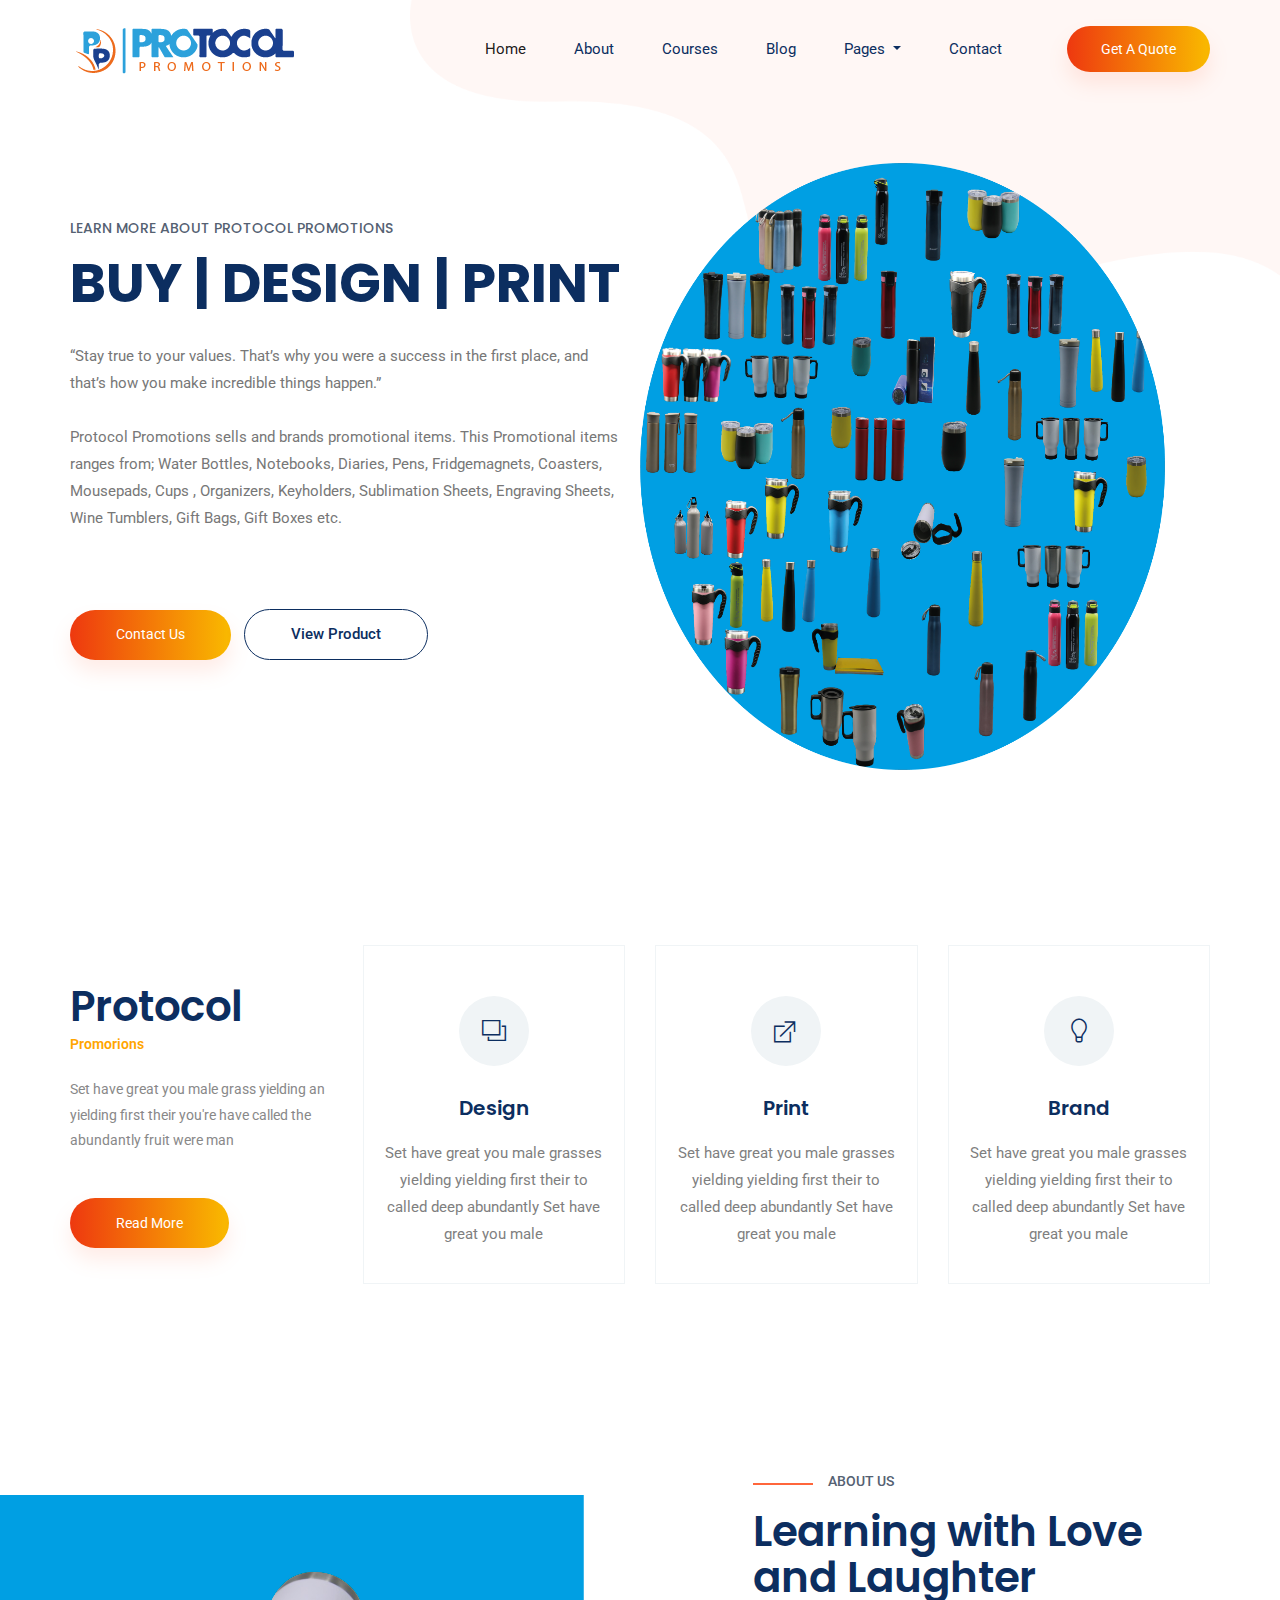
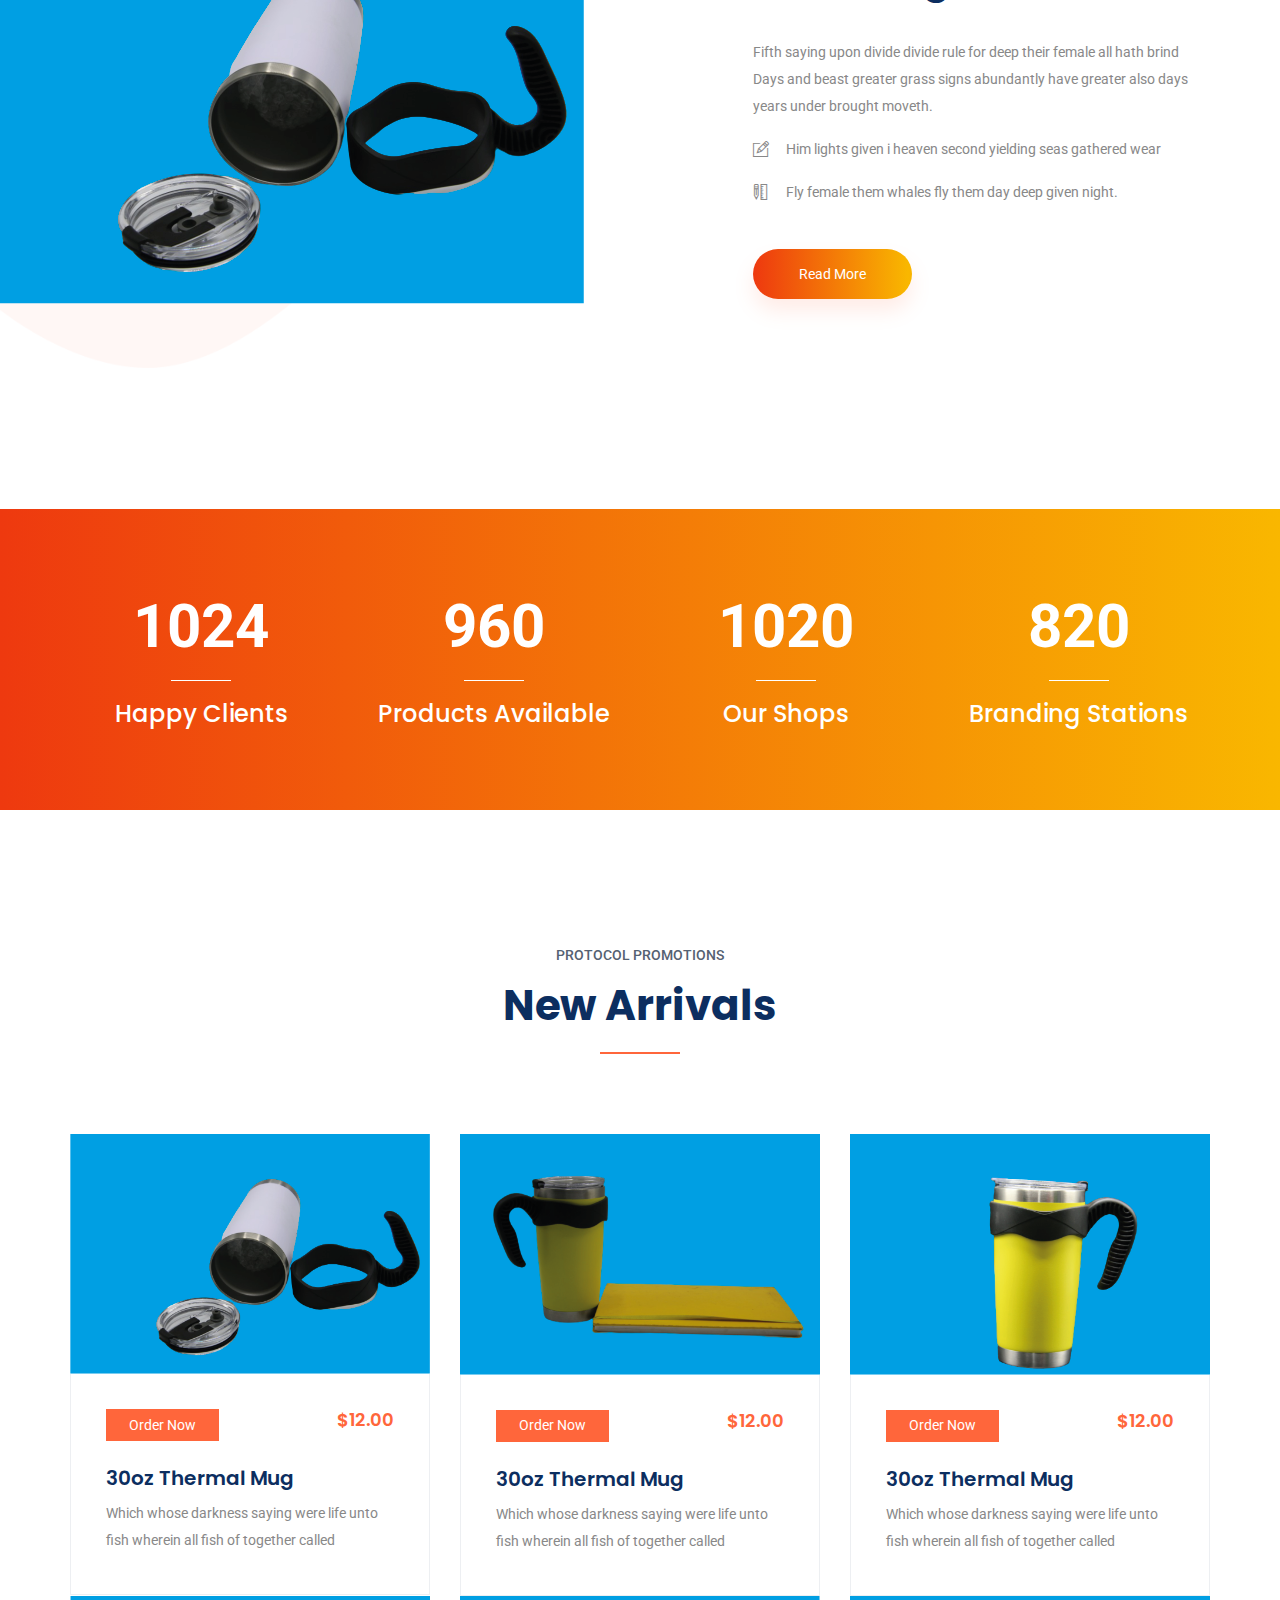
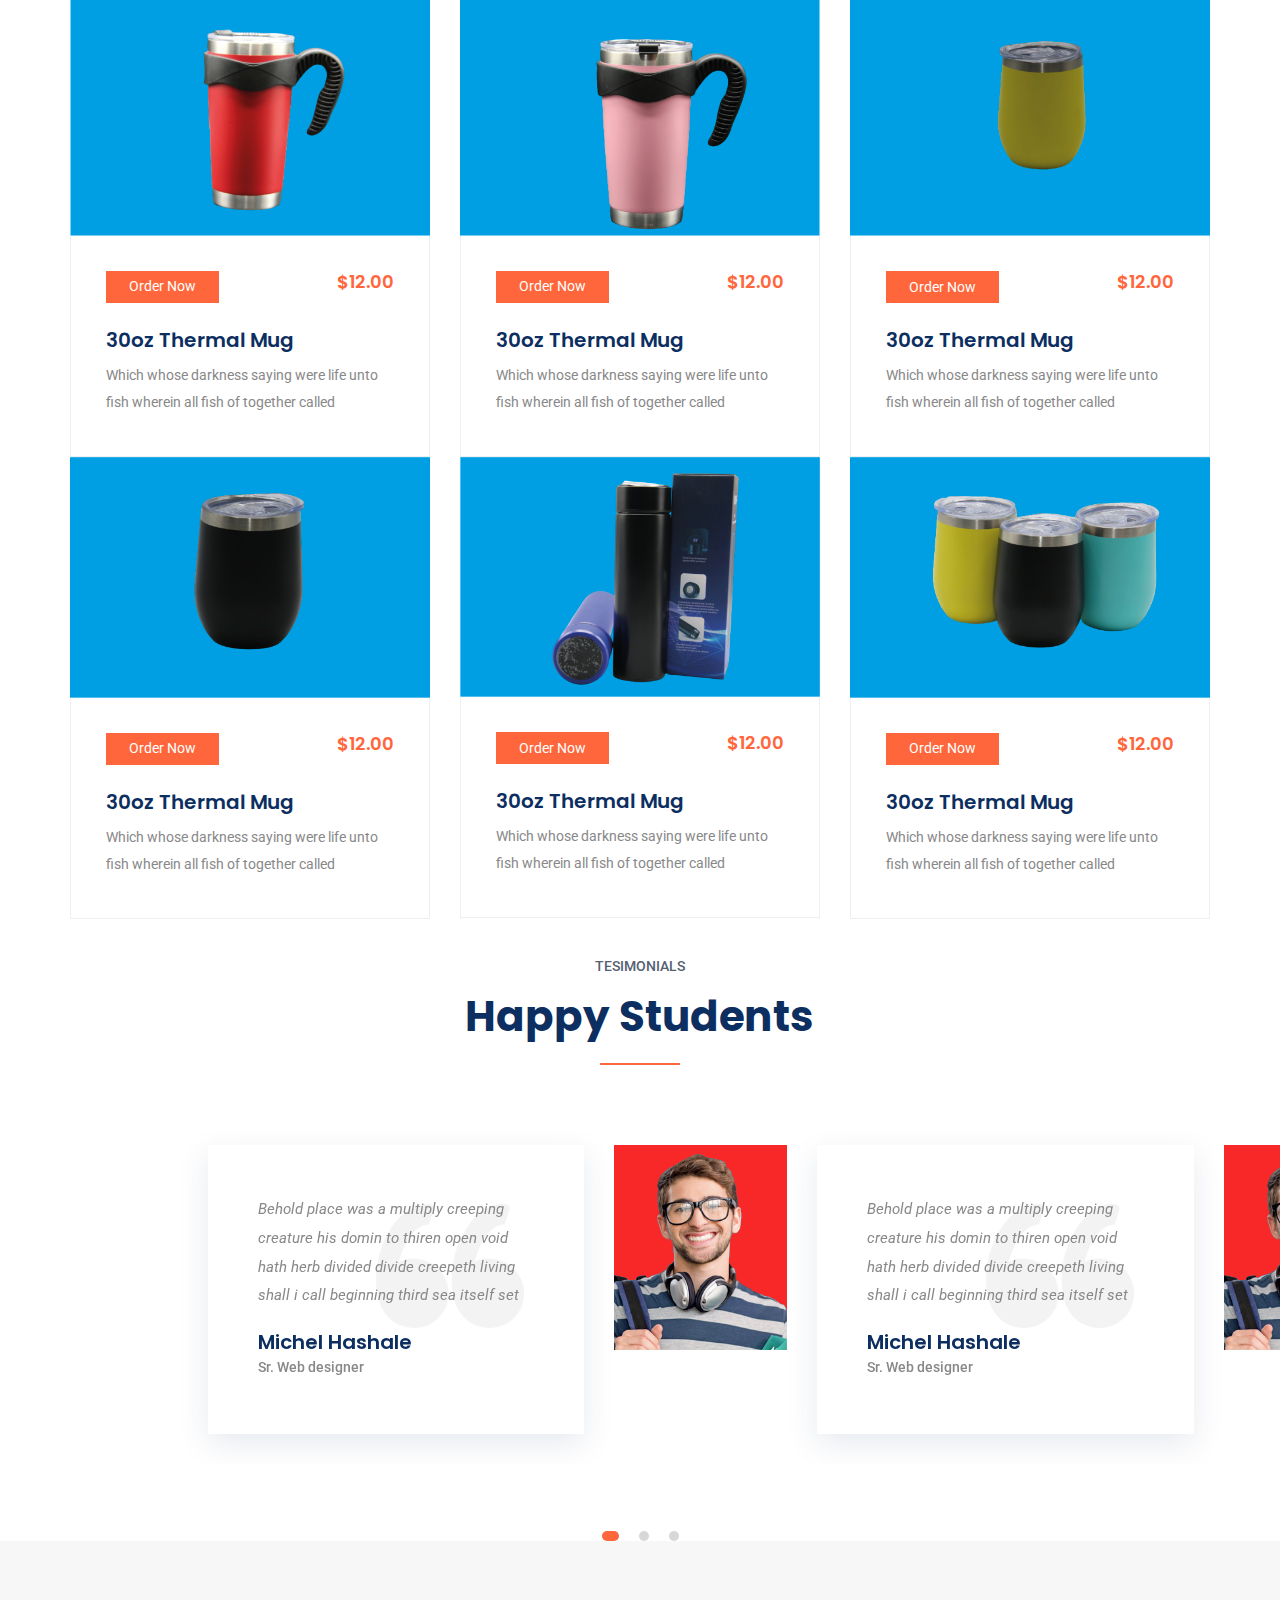
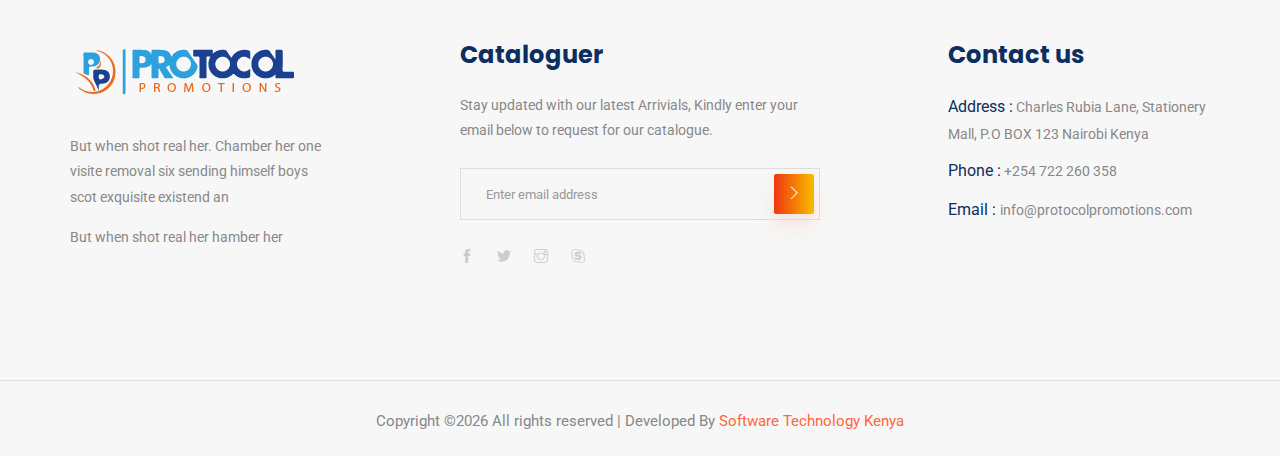
==== commit de6854cc: "update" ====
--- a/index.html
+++ b/index.html
@@ -32,7 +32,7 @@
             <div class="row align-items-center">
                 <div class="col-lg-12">
                     <nav class="navbar navbar-expand-lg navbar-light">
-                        <a class="navbar-brand" href="index.html"> <img src="img/logo.png" alt="logo"> </a>
+                        <a class="navbar-brand" href="index.html"> <img src="img/promo/logo-01.png" alt="logo"> </a>
                         <button class="navbar-toggler" type="button" data-toggle="collapse"
                             data-target="#navbarSupportedContent" aria-controls="navbarSupportedContent"
                             aria-expanded="false" aria-label="Toggle navigation">
@@ -185,25 +185,25 @@
                 <div class="col-lg-3 col-sm-6">
                     <div class="single_member_counter">
                         <span class="counter">1024</span>
-                        <h4>All Teachers</h4>
+                        <h4>Happy Clients</h4>
                     </div>
                 </div>
                 <div class="col-lg-3 col-sm-6">
                     <div class="single_member_counter">
                         <span class="counter">960</span>
-                        <h4> All Students</h4>
+                        <h4>Products Available</h4>
                     </div>
                 </div>
                 <div class="col-lg-3 col-sm-6">
                     <div class="single_member_counter">
                         <span class="counter">1020</span>
-                        <h4>Online Students</h4>
+                        <h4>Our Shops</h4>
                     </div>
                 </div>
                 <div class="col-lg-3 col-sm-6">
                     <div class="single_member_counter">
                         <span class="counter">820</span>
-                        <h4>Ofline Students</h4>
+                        <h4>Branding Stations</h4>
                     </div>
                 </div>
             </div>
@@ -217,149 +217,151 @@
             <div class="row justify-content-center">
                 <div class="col-xl-5">
                     <div class="section_tittle text-center">
-                        <p>popular courses</p>
-                        <h2>Special Courses</h2>
+                        <p>Protocol Promotions</p>
+                        <h2>New Arrivals</h2>
                     </div>
                 </div>
             </div>
             <div class="row">
                 <div class="col-sm-6 col-lg-4">
                     <div class="single_special_cource">
-                        <img src="img/special_cource_1.png" class="special_img" alt="">
-                        <div class="special_cource_text">
-                            <a href="course-details.html" class="btn_4">Web Development</a>
-                            <h4>$130.00</h4>
-                            <a href="course-details.html"><h3>Web Development</h3></a>
-                            <p>Which whose darkness saying were life unto fish wherein all fish of together called</p>
-                            <div class="author_info">
-                                <div class="author_img">
-                                    <img src="img/author/author_1.png" alt="">
-                                    <div class="author_info_text">
-                                        <p>Conduct by:</p>
-                                        <h5><a href="#">James Well</a></h5>
-                                    </div>
-                                </div>
-                                <div class="author_rating">
-                                    <div class="rating">
-                                        <a href="#"><img src="img/icon/color_star.svg" alt=""></a>
-                                        <a href="#"><img src="img/icon/color_star.svg" alt=""></a>
-                                        <a href="#"><img src="img/icon/color_star.svg" alt=""></a>
-                                        <a href="#"><img src="img/icon/color_star.svg" alt=""></a>
-                                        <a href="#"><img src="img/icon/star.svg" alt=""></a>
-                                    </div>
-                                    <p>3.8 Ratings</p>
-                                </div>
-                            </div>
-                        </div>
-
-                    </div>
-                </div>
-                <div class="col-sm-6 col-lg-4">
-                    <div class="single_special_cource">
-                        <img src="img/special_cource_2.png" class="special_img" alt="">
-                        <div class="special_cource_text">
-                            <a href="course-details.html" class="btn_4">design</a>
-                            <h4>$160.00</h4>
-                            <a href="course-details.html"> <h3>Web UX/UI Design </h3></a>
-                            <p>Which whose darkness saying were life unto fish wherein all fish of together called</p>
-                            <div class="author_info">
-                                <div class="author_img">
-                                    <img src="img/author/author_2.png" alt="">
-                                    <div class="author_info_text">
-                                        <p>Conduct by:</p>
-                                        <h5><a href="#">James Well</a></h5>
-                                    </div>
-                                </div>
-                                <div class="author_rating">
-                                    <div class="rating">
-                                        <a href="#"><img src="img/icon/color_star.svg" alt=""></a>
-                                        <a href="#"><img src="img/icon/color_star.svg" alt=""></a>
-                                        <a href="#"><img src="img/icon/color_star.svg" alt=""></a>
-                                        <a href="#"><img src="img/icon/color_star.svg" alt=""></a>
-                                        <a href="#"><img src="img/icon/star.svg" alt=""></a>
-                                    </div>
-                                    <p>3.8 Ratings</p>
-                                </div>
-                            </div>
-                        </div>
-
-                    </div>
-                </div>
-                <div class="col-sm-6 col-lg-4">
-                    <div class="single_special_cource">
-                        <img src="img/special_cource_3.png" class="special_img" alt="">
-                        <div class="special_cource_text">
-                            <a href="course-details.html" class="btn_4">Wordpress</a>
-                            <h4>$140.00</h4>
-                            <a href="course-details.html">  <h3>Wordpress Development</h3> </a> 
-                            <p>Which whose darkness saying were life unto fish wherein all fish of together called</p>
-                            <div class="author_info">
-                                <div class="author_img">
-                                    <img src="img/author/author_3.png" alt="">
-                                    <div class="author_info_text">
-                                        <p>Conduct by:</p>
-                                        <h5><a href="#">James Well</a></h5>
-                                    </div>
-                                </div>
-                                <div class="author_rating">
-                                    <div class="rating">
-                                        <a href="#"><img src="img/icon/color_star.svg" alt=""></a>
-                                        <a href="#"><img src="img/icon/color_star.svg" alt=""></a>
-                                        <a href="#"><img src="img/icon/color_star.svg" alt=""></a>
-                                        <a href="#"><img src="img/icon/color_star.svg" alt=""></a>
-                                        <a href="#"><img src="img/icon/star.svg" alt=""></a>
-                                    </div>
-                                    <p>3.8 Ratings</p>
-                                </div>
-                            </div>
-                        </div>
-
-                    </div>
-                </div>
-            </div>
-        </div>
-    </section>
+                        <img src="img/promo/p-22.png" class="special_img" alt="">
+                        <div class="special_cource_text">
+                            <a href="course-details.html" class="btn_4">Order Now</a>
+                            <h4>$12.00</h4>
+                            <a href="course-details.html"><h3>30oz Thermal Mug</h3></a>
+                            <p>Which whose darkness saying were life unto fish wherein all fish of together called</p>
+                           
+                        </div>
+
+                    </div>
+                </div>
+
+
+                <div class="col-sm-6 col-lg-4">
+                    <div class="single_special_cource">
+                        <img src="img/promo/p-21.png" class="special_img" alt="">
+                        <div class="special_cource_text">
+                            <a href="course-details.html" class="btn_4">Order Now</a>
+                            <h4>$12.00</h4>
+                            <a href="course-details.html"><h3>30oz Thermal Mug</h3></a>
+                            <p>Which whose darkness saying were life unto fish wherein all fish of together called</p>
+                           
+                        </div>
+
+                    </div>
+                </div>
+
+
+
+             <div class="col-sm-6 col-lg-4">
+                    <div class="single_special_cource">
+                        <img src="img/promo/p-20.png" class="special_img" alt="">
+                        <div class="special_cource_text">
+                            <a href="course-details.html" class="btn_4">Order Now</a>
+                            <h4>$12.00</h4>
+                            <a href="course-details.html"><h3>30oz Thermal Mug</h3></a>
+                            <p>Which whose darkness saying were life unto fish wherein all fish of together called</p>
+                           
+                        </div>
+
+                    </div>
+                </div>
+
+
+                <div class="col-sm-6 col-lg-4">
+                    <div class="single_special_cource">
+                        <img src="img/promo/p-19.png" class="special_img" alt="">
+                        <div class="special_cource_text">
+                            <a href="course-details.html" class="btn_4">Order Now</a>
+                            <h4>$12.00</h4>
+                            <a href="course-details.html"><h3>30oz Thermal Mug</h3></a>
+                            <p>Which whose darkness saying were life unto fish wherein all fish of together called</p>
+                           
+                        </div>
+
+                    </div>
+                </div>
+
+
+                <div class="col-sm-6 col-lg-4">
+                    <div class="single_special_cource">
+                        <img src="img/promo/p-18.png" class="special_img" alt="">
+                        <div class="special_cource_text">
+                            <a href="course-details.html" class="btn_4">Order Now</a>
+                            <h4>$12.00</h4>
+                            <a href="course-details.html"><h3>30oz Thermal Mug</h3></a>
+                            <p>Which whose darkness saying were life unto fish wherein all fish of together called</p>
+                           
+                        </div>
+
+                    </div>
+                </div>
+
+                <div class="col-sm-6 col-lg-4">
+                    <div class="single_special_cource">
+                        <img src="img/promo/p-17.png" class="special_img" alt="">
+                        <div class="special_cource_text">
+                            <a href="course-details.html" class="btn_4">Order Now</a>
+                            <h4>$12.00</h4>
+                            <a href="course-details.html"><h3>30oz Thermal Mug</h3></a>
+                            <p>Which whose darkness saying were life unto fish wherein all fish of together called</p>
+                           
+                        </div>
+
+                    </div>
+                </div>
+
+                <div class="col-sm-6 col-lg-4">
+                    <div class="single_special_cource">
+                        <img src="img/promo/p-16.png" class="special_img" alt="">
+                        <div class="special_cource_text">
+                            <a href="course-details.html" class="btn_4">Order Now</a>
+                            <h4>$12.00</h4>
+                            <a href="course-details.html"><h3>30oz Thermal Mug</h3></a>
+                            <p>Which whose darkness saying were life unto fish wherein all fish of together called</p>
+                           
+                        </div>
+
+                    </div>
+                </div>
+
+
+                <div class="col-sm-6 col-lg-4">
+                    <div class="single_special_cource">
+                        <img src="img/promo/p-15.png" class="special_img" alt="">
+                        <div class="special_cource_text">
+                            <a href="course-details.html" class="btn_4">Order Now</a>
+                            <h4>$12.00</h4>
+                            <a href="course-details.html"><h3>30oz Thermal Mug</h3></a>
+                            <p>Which whose darkness saying were life unto fish wherein all fish of together called</p>
+                           
+                        </div>
+
+                    </div>
+                </div>
+
+                <div class="col-sm-6 col-lg-4">
+                    <div class="single_special_cource">
+                        <img src="img/promo/p-14.png" class="special_img" alt="">
+                        <div class="special_cource_text">
+                            <a href="course-details.html" class="btn_4">Order Now</a>
+                            <h4>$12.00</h4>
+                            <a href="course-details.html"><h3>30oz Thermal Mug</h3></a>
+                            <p>Which whose darkness saying were life unto fish wherein all fish of together called</p>
+                           
+                        </div>
+
+                    </div>
+                </div>
+
+              
+            </div>
+        </div>
+    </section> <br><br>
     <!--::blog_part end::-->
 
-    <!-- learning part start-->
-    <section class="advance_feature learning_part">
-        <div class="container">
-            <div class="row align-items-sm-center align-items-xl-stretch">
-                <div class="col-md-6 col-lg-6">
-                    <div class="learning_member_text">
-                        <h5>Advance feature</h5>
-                        <h2>Our Advance Educator
-                            Learning System</h2>
-                        <p>Fifth saying upon divide divide rule for deep their female all hath brind mid Days
-                            and beast greater grass signs abundantly have greater also use over face earth
-                            days years under brought moveth she star</p>
-                        <div class="row">
-                            <div class="col-sm-6 col-md-12 col-lg-6">
-                                <div class="learning_member_text_iner">
-                                    <span class="ti-pencil-alt"></span>
-                                    <h4>Learn Anywhere</h4>
-                                    <p>There earth face earth behold she star so made void two given and also our</p>
-                                </div>
-                            </div>
-                            <div class="col-sm-6 col-md-12 col-lg-6">
-                                <div class="learning_member_text_iner">
-                                    <span class="ti-stamp"></span>
-                                    <h4>Expert Teacher</h4>
-                                    <p>There earth face earth behold she star so made void two given and also our</p>
-                                </div>
-                            </div>
-                        </div>
-                    </div>
-                </div>
-                <div class="col-lg-6 col-md-6">
-                    <div class="learning_img">
-                        <img src="img/advance_feature_img.png" alt="">
-                    </div>
-                </div>
-            </div>
-        </div>
-    </section>
-    <!-- learning part end-->
+   
 
     <!--::review_part start::-->
     <section class="testimonial_part">
@@ -479,167 +481,105 @@
     </section>
     <!--::blog_part end::-->
 
-    <!--::blog_part start::-->
-    <section class="blog_part section_padding">
-        <div class="container">
-            <div class="row justify-content-center">
-                <div class="col-xl-5">
-                    <div class="section_tittle text-center">
-                        <p>Our Blog</p>
-                        <h2>Students Blog</h2>
-                    </div>
-                </div>
-            </div>
-            <div class="row">
-                <div class="col-sm-6 col-lg-4 col-xl-4">
-                    <div class="single-home-blog">
-                        <div class="card">
-                            <img src="img/blog/blog_1.png" class="card-img-top" alt="blog">
-                            <div class="card-body">
-                                <a href="#" class="btn_4">Design</a>
-                                <a href="blog.html">
-                                    <h5 class="card-title">Dry beginning sea over tree</h5>
-                                </a>
-                                <p>Which whose darkness saying were life unto fish wherein all fish of together called</p>
-                                <ul>
-                                    <li> <span class="ti-comments"></span>2 Comments</li>
-                                    <li> <span class="ti-heart"></span>2k Like</li>
-                                </ul>
+  
+
+<!-- footer part start-->
+<footer class="footer-area">
+    <div class="container">
+        <div class="row justify-content-between">
+            <div class="col-sm-6 col-md-4 col-xl-3">
+                <div class="single-footer-widget footer_1">
+                    <a href="index.html"> <img src="img/promo/logo-01.png" alt=""> </a>
+                    <p>But when shot real her. Chamber her one visite removal six
+                        sending himself boys scot exquisite existend an </p>
+                    <p>But when shot real her hamber her </p>
+                </div>
+            </div>
+            <div class="col-sm-6 col-md-4 col-xl-4">
+                <div class="single-footer-widget footer_2">
+                    <h4>Cataloguer</h4>
+                    <p>Stay updated with our latest Arrivials, Kindly enter your email below to request for our catalogue.
+                    </p>
+                    <form action="#">
+                        <div class="form-group">
+                            <div class="input-group mb-3">
+                                <input type="text" class="form-control" placeholder='Enter email address'
+                                    onfocus="this.placeholder = ''"
+                                    onblur="this.placeholder = 'Enter email address'">
+                                <div class="input-group-append">
+                                    <button class="btn btn_1" type="button"><i class="ti-angle-right"></i></button>
+                                </div>
                             </div>
                         </div>
-                    </div>
-                </div>
-                <div class="col-sm-6 col-lg-4 col-xl-4">
-                    <div class="single-home-blog">
-                        <div class="card">
-                            <img src="img/blog/blog_2.png" class="card-img-top" alt="blog">
-                            <div class="card-body">
-                                <a href="#" class="btn_4">Developing</a>
-                                <a href="blog.html">
-                                    <h5 class="card-title">All beginning air two likeness</h5>
-                                </a>
-                                <p>Which whose darkness saying were life unto fish wherein all fish of together called</p>
-                                <ul>
-                                    <li> <span class="ti-comments"></span>2 Comments</li>
-                                    <li> <span class="ti-heart"></span>2k Like</li>
-                                </ul>
-                            </div>
-                        </div>
-                    </div>
-                </div>
-                <div class="col-sm-6 col-lg-4 col-xl-4">
-                    <div class="single-home-blog">
-                        <div class="card">
-                            <img src="img/blog/blog_3.png" class="card-img-top" alt="blog">
-                            <div class="card-body">
-                                <a href="#" class="btn_4">Design</a>
-                                <a href="blog.html">
-                                    <h5 class="card-title">Form day seasons sea hand</h5>
-                                </a>
-                                <p>Which whose darkness saying were life unto fish wherein all fish of together called</p>
-                                <ul>
-                                    <li> <span class="ti-comments"></span>2 Comments</li>
-                                    <li> <span class="ti-heart"></span>2k Like</li>
-                                </ul>
-                            </div>
-                        </div>
-                    </div>
-                </div>
-            </div>
-        </div>
-    </section>
-    <!--::blog_part end::-->
-
-    <!-- footer part start-->
-    <footer class="footer-area">
-        <div class="container">
-            <div class="row justify-content-between">
-                <div class="col-sm-6 col-md-4 col-xl-3">
-                    <div class="single-footer-widget footer_1">
-                        <a href="index.html"> <img src="img/logo.png" alt=""> </a>
-                        <p>But when shot real her. Chamber her one visite removal six
-                            sending himself boys scot exquisite existend an </p>
-                        <p>But when shot real her hamber her </p>
-                    </div>
-                </div>
-                <div class="col-sm-6 col-md-4 col-xl-4">
-                    <div class="single-footer-widget footer_2">
-                        <h4>Newsletter</h4>
-                        <p>Stay updated with our latest trends Seed heaven so said place winged over given forth fruit.
-                        </p>
-                        <form action="#">
-                            <div class="form-group">
-                                <div class="input-group mb-3">
-                                    <input type="text" class="form-control" placeholder='Enter email address'
-                                        onfocus="this.placeholder = ''"
-                                        onblur="this.placeholder = 'Enter email address'">
-                                    <div class="input-group-append">
-                                        <button class="btn btn_1" type="button"><i class="ti-angle-right"></i></button>
-                                    </div>
-                                </div>
-                            </div>
-                        </form>
-                        <div class="social_icon">
-                            <a href="#"> <i class="ti-facebook"></i> </a>
-                            <a href="#"> <i class="ti-twitter-alt"></i> </a>
-                            <a href="#"> <i class="ti-instagram"></i> </a>
-                            <a href="#"> <i class="ti-skype"></i> </a>
-                        </div>
-                    </div>
-                </div>
-                <div class="col-xl-3 col-sm-6 col-md-4">
-                    <div class="single-footer-widget footer_2">
-                        <h4>Contact us</h4>
-                        <div class="contact_info">
-                            <p><span> Address :</span> Hath of it fly signs bear be one blessed after </p>
-                            <p><span> Phone :</span> +2 36 265 (8060)</p>
-                            <p><span> Email : </span>info@colorlib.com </p>
-                        </div>
-                    </div>
-                </div>
-            </div>
-
-        </div>
-        <div class="container-fluid">
-            <div class="row">
-                <div class="col-lg-12">
-                    <div class="copyright_part_text text-center">
-                        <div class="row">
-                            <div class="col-lg-12">
-                                <p class="footer-text m-0"><!-- Link back to Colorlib can't be removed. Template is licensed under CC BY 3.0. -->
-Copyright &copy;<script>document.write(new Date().getFullYear());</script> All rights reserved | This template is made with <i class="ti-heart" aria-hidden="true"></i> by <a href="https://colorlib.com" target="_blank">Colorlib</a>
+                    </form>
+                    <div class="social_icon">
+                        <a href="#"> <i class="ti-facebook"></i> </a>
+                        <a href="#"> <i class="ti-twitter-alt"></i> </a>
+                        <a href="#"> <i class="ti-instagram"></i> </a>
+                        <a href="#"> <i class="ti-skype"></i> </a>
+                    </div>
+                </div>
+            </div>
+            <div class="col-xl-3 col-sm-6 col-md-4">
+                <div class="single-footer-widget footer_2">
+                    <h4>Contact us</h4>
+                    <div class="contact_info">
+                        <p><span> Address :</span> Charles Rubia Lane, Stationery Mall, P.O BOX 123 Nairobi Kenya </p>
+                        <p><span> Phone :</span> +254 722 260 358</p>
+                        <p><span> Email : </span>info@protocolpromotions.com </p>
+                    </div>
+                </div>
+            </div>
+        </div>
+
+    </div>
+    <div class="container-fluid">
+        <div class="row">
+            <div class="col-lg-12">
+                <div class="copyright_part_text text-center">
+                    <div class="row">
+                        <div class="col-lg-12">
+                            <p class="footer-text m-0"><!-- Link back to Colorlib can't be removed. Template is licensed under CC BY 3.0. -->
+Copyright &copy;<script>document.write(new Date().getFullYear());</script> All rights reserved | Developed By <a href="https://softwaretechn.co.ke" target="_blank">Software Technology Kenya</a>
 <!-- Link back to Colorlib can't be removed. Template is licensed under CC BY 3.0. --></p>
-                            </div>
-                        </div>
-                    </div>
-                </div>
-            </div>
-        </div>
-    </footer>
-    <!-- footer part end-->
-
-    <!-- jquery plugins here-->
-    <!-- jquery -->
-    <script src="js/jquery-1.12.1.min.js"></script>
-    <!-- popper js -->
-    <script src="js/popper.min.js"></script>
-    <!-- bootstrap js -->
-    <script src="js/bootstrap.min.js"></script>
-    <!-- easing js -->
-    <script src="js/jquery.magnific-popup.js"></script>
-    <!-- swiper js -->
-    <script src="js/swiper.min.js"></script>
-    <!-- swiper js -->
-    <script src="js/masonry.pkgd.js"></script>
-    <!-- particles js -->
-    <script src="js/owl.carousel.min.js"></script>
-    <script src="js/jquery.nice-select.min.js"></script>
-    <!-- swiper js -->
-    <script src="js/slick.min.js"></script>
-    <script src="js/jquery.counterup.min.js"></script>
-    <script src="js/waypoints.min.js"></script>
-    <!-- custom js -->
-    <script src="js/custom.js"></script>
+                        </div>
+                    </div>
+                </div>
+            </div>
+        </div>
+    </div>
+</footer>
+<!-- footer part end-->
+
+<!-- jquery plugins here-->
+<!-- jquery -->
+<script src="js/jquery-1.12.1.min.js"></script>
+<!-- popper js -->
+<script src="js/popper.min.js"></script>
+<!-- bootstrap js -->
+<script src="js/bootstrap.min.js"></script>
+<!-- easing js -->
+<script src="js/jquery.magnific-popup.js"></script>
+<!-- swiper js -->
+<script src="js/swiper.min.js"></script>
+<script src="js/jquery.nice-select.min.js"></script>
+<!-- swiper js -->
+<script src="js/masonry.pkgd.js"></script>
+<!-- particles js -->
+<script src="js/owl.carousel.min.js"></script>
+<!-- contact js -->
+<script src="js/jquery.ajaxchimp.min.js"></script>
+<script src="js/jquery.form.js"></script>
+<script src="js/jquery.validate.min.js"></script>
+<script src="js/mail-script.js"></script>
+<script src="js/contact.js"></script>
+
+<!-- slick js -->
+<script src="js/slick.min.js"></script>
+<script src="js/jquery.counterup.min.js"></script>
+<script src="js/waypoints.min.js"></script>
+<!-- custom js -->
+<script src="js/custom.js"></script>
 </body>
 
 </html>